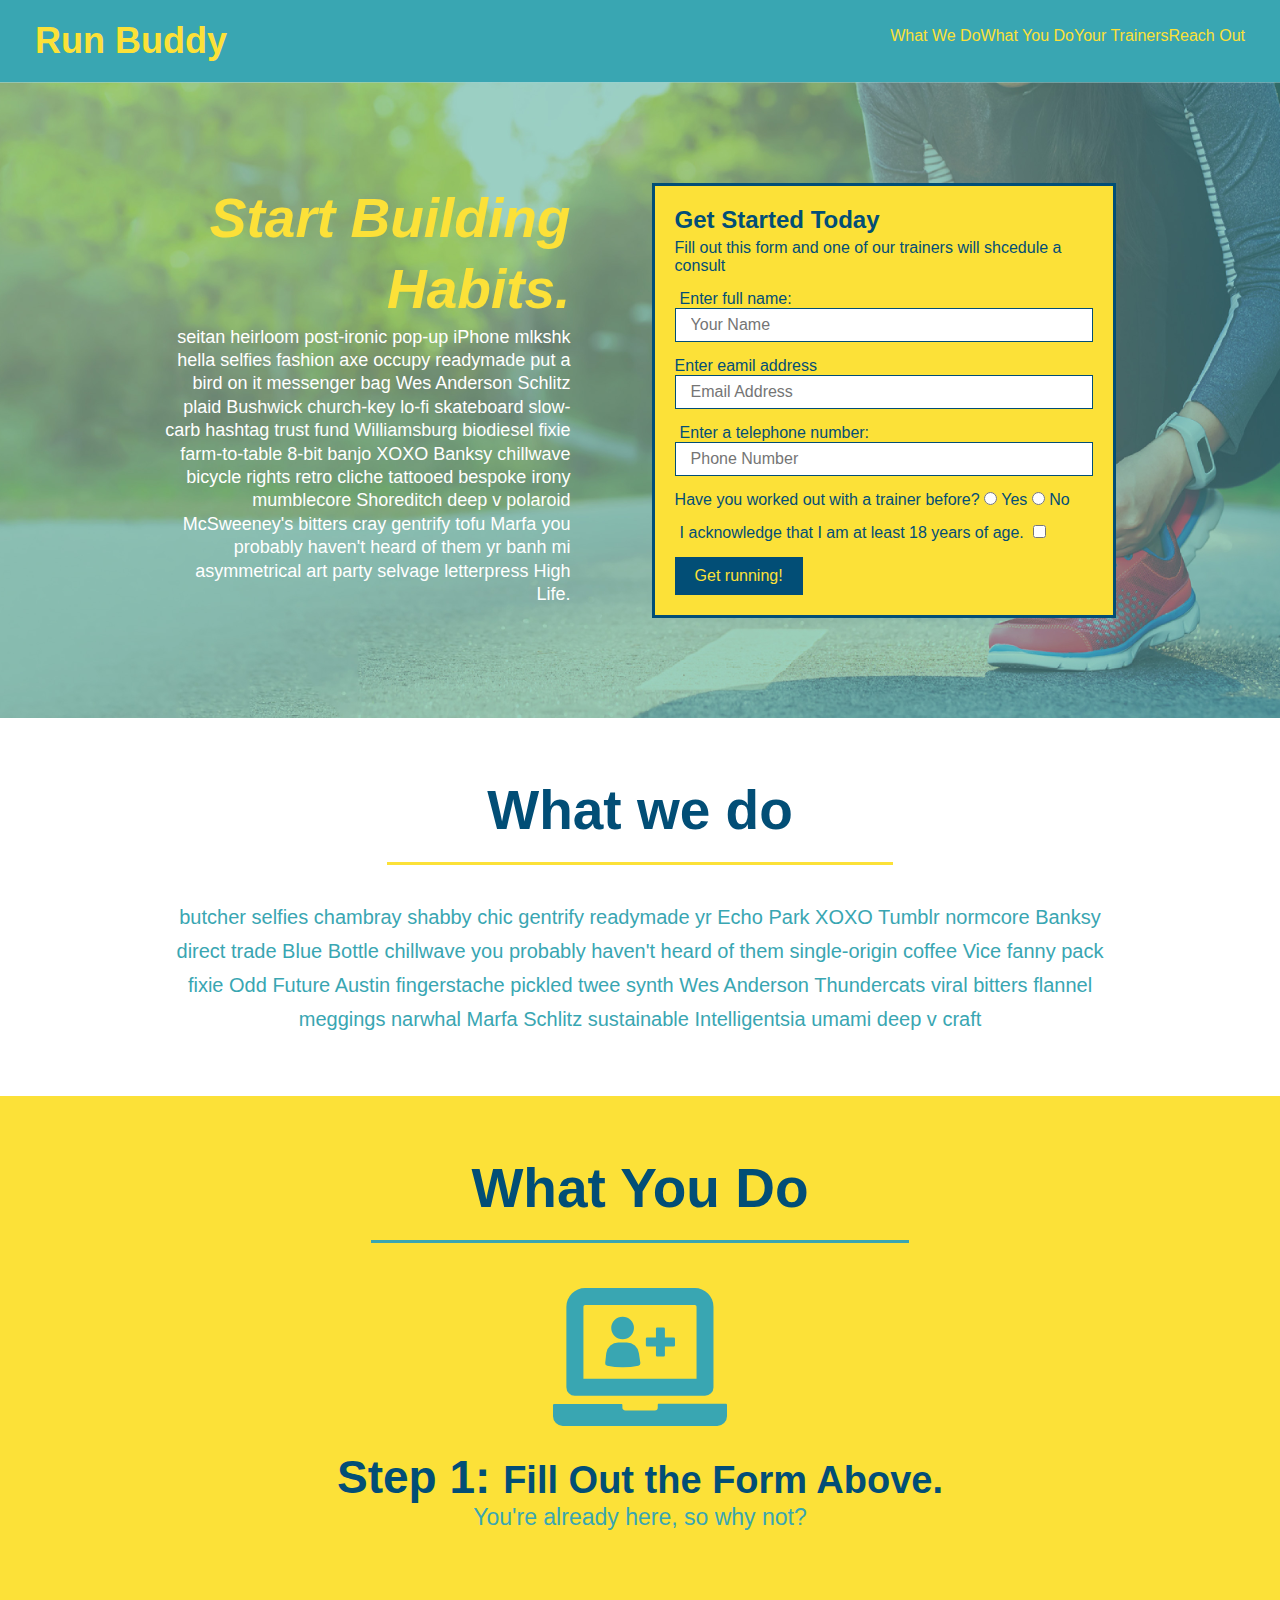
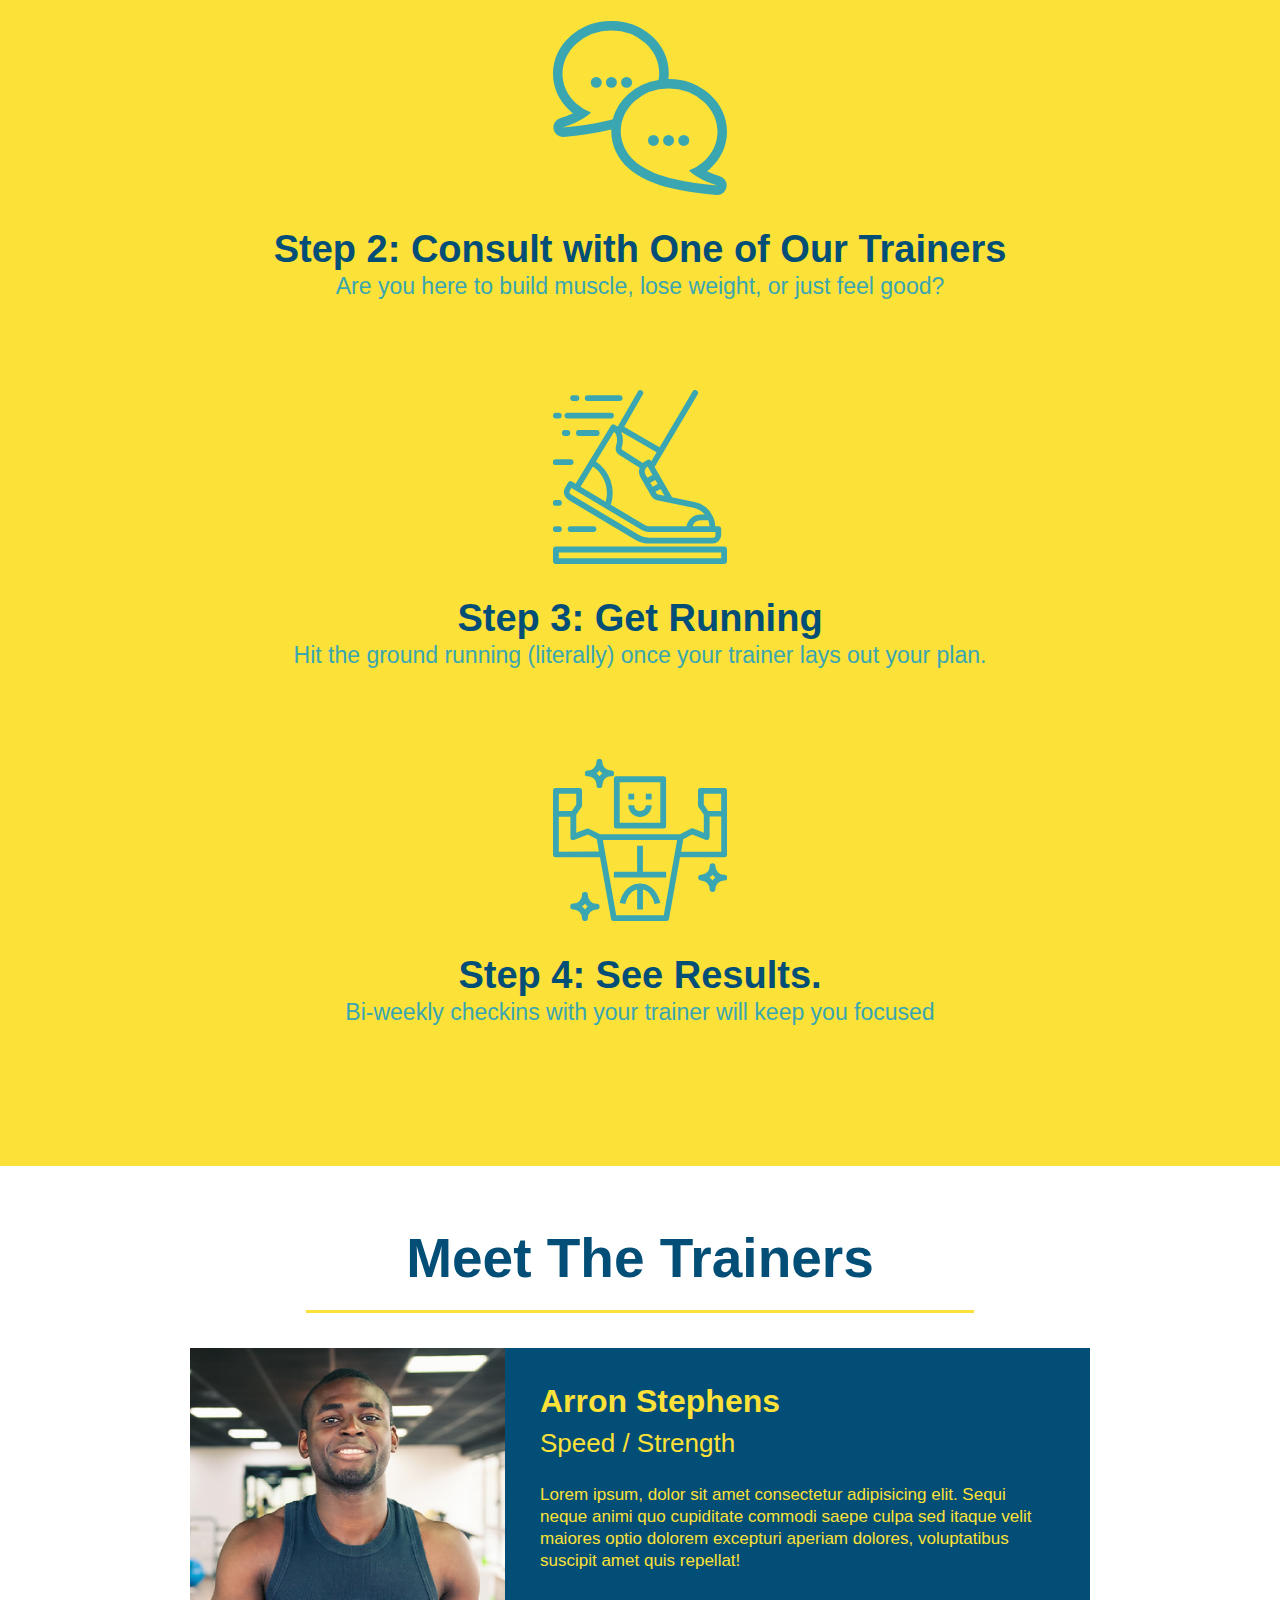
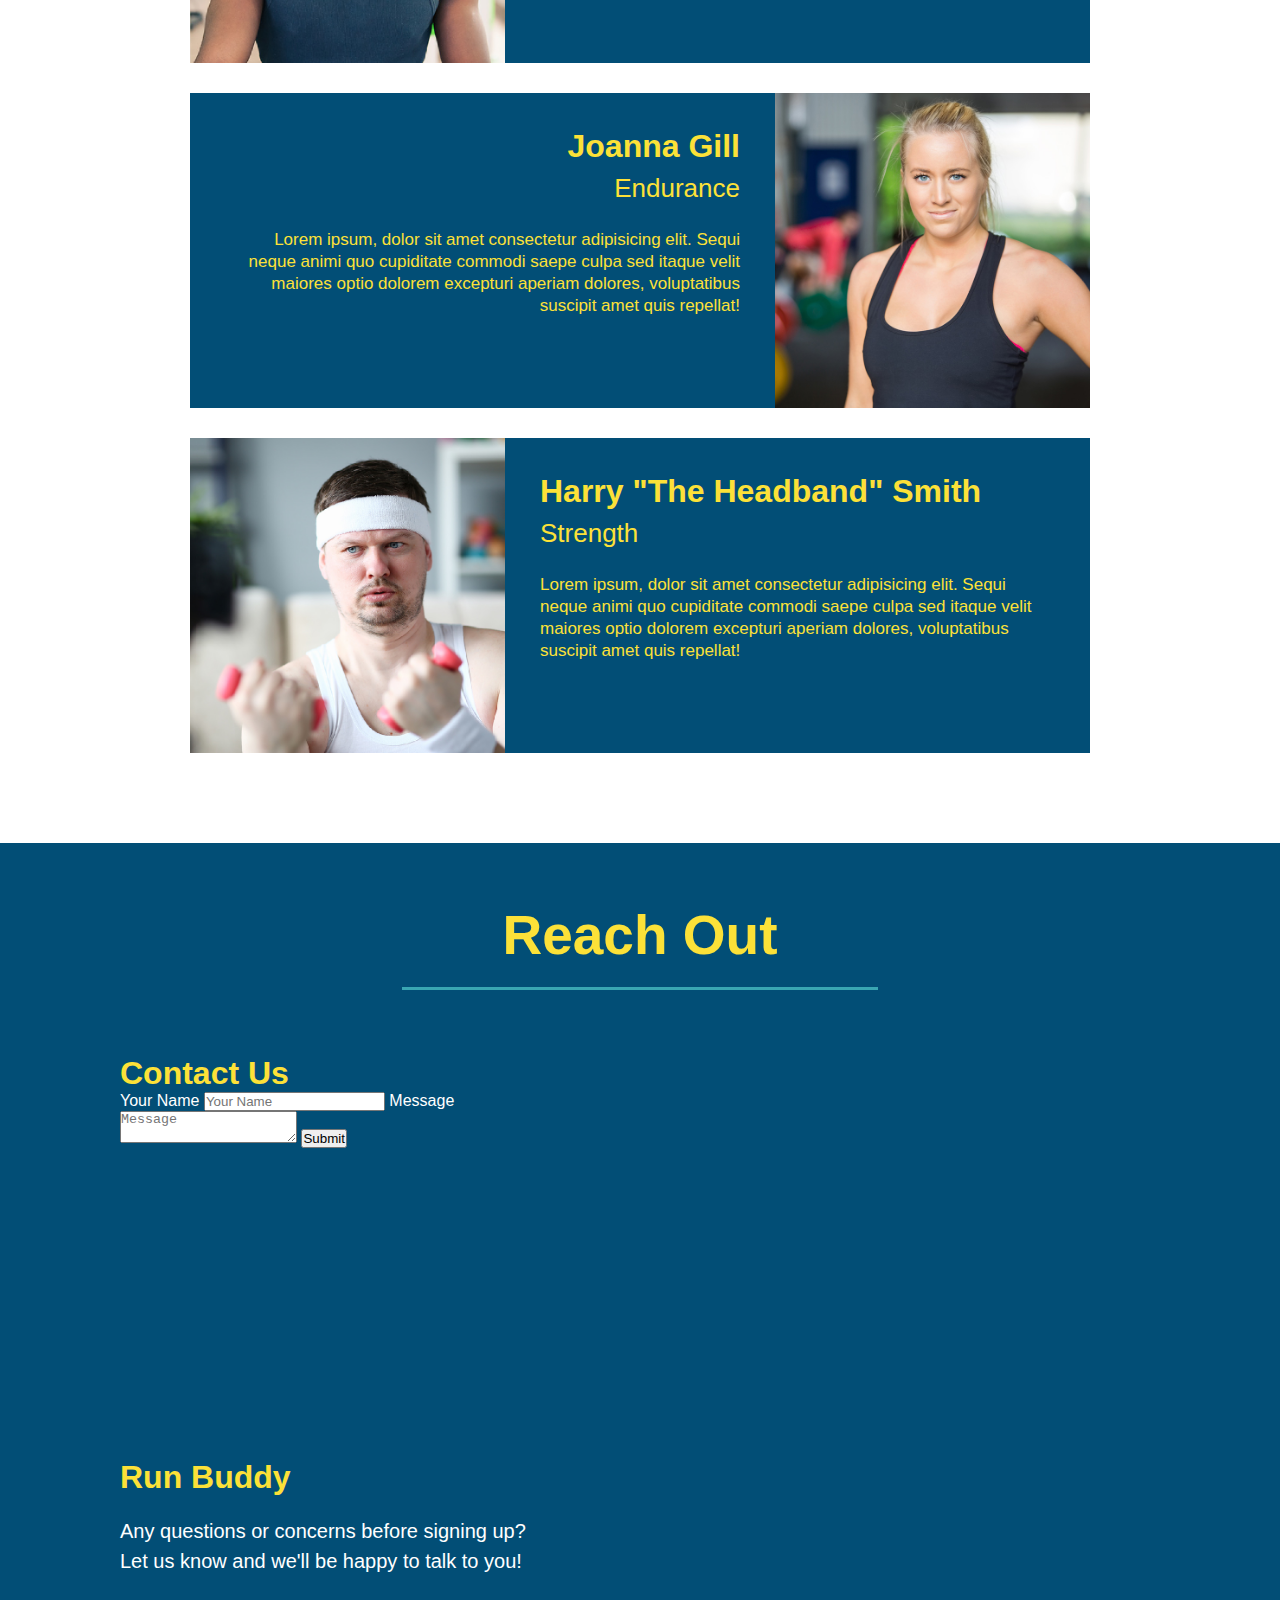
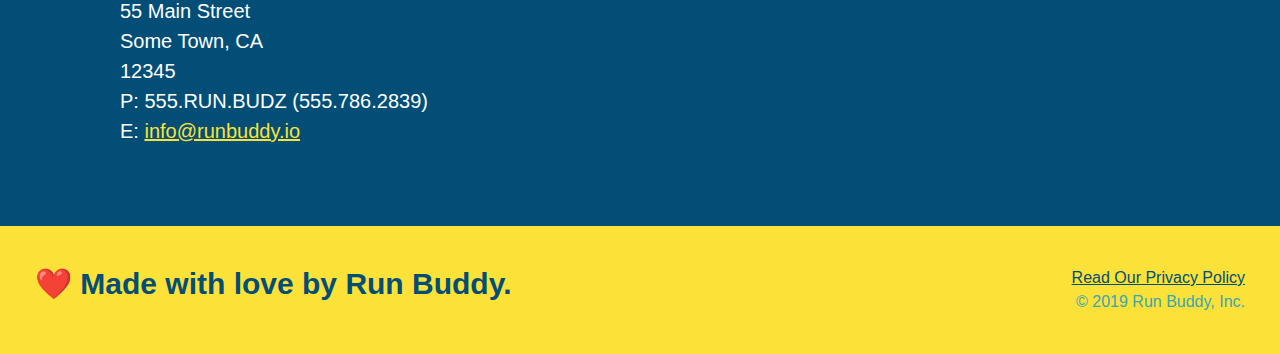
==== index.html @ 51008391 "add flexbox to the hero" ====
<!DOCTYPE html>
<html lang="en">

<head>
    <meta charset="utf-8">
    <title>Run buddy</title>
    <link rel="stylesheet" href="./assests/css/style.css">
    </head>

<body>
    <header>
        <h1>
            <a href="/">Run Buddy</a>
        </h1>
        <nav>
            <!--Unordered list element-->
            <ul>
                <!--List item element-->
                <li>
                    <!--Anchor element-->
                    <a href="#What-we-do">What We Do</a>
                </li>
                <li>
                    <a href="#What-You-Do">What You Do</a>
                </li>
                <li>
                    <a href="#your-trainers">Your Trainers</a>
                </li>
                <li>
                    <a href="#reach-out">Reach Out</a>
                </li>
            </ul>
        </nav>
    </header>
    <!--hero/jumbotron-->
    <section class="hero">
        <div class="hero-cta">
            <h2>Start Building Habits.</h2>
            <p>
                seitan heirloom post-ironic pop-up iPhone mlkshk hella selfies fashion axe occupy readymade put a bird on it messenger bag Wes Anderson Schlitz plaid Bushwick church-key lo-fi skateboard slow-carb hashtag trust fund Williamsburg biodiesel fixie farm-to-table 8-bit banjo XOXO Banksy chillwave bicycle rights retro cliche tattooed bespoke irony mumblecore Shoreditch deep v polaroid McSweeney's bitters cray gentrify tofu Marfa you probably haven't heard of them yr banh mi asymmetrical art party selvage letterpress High Life.            
            </p>
        </div>
        <div class="hero-form">
            <h3>Get Started Today</h3>
            <p>Fill out this form and one of our trainers will shcedule a consult</p>
            <form>
                <label for="name">Enter full name:</label>
                <input type="text" placeholder="Your Name" name="name" id="name" class="form-input" />

                <lable for="email">Enter eamil address</lable>
                <input type="email" placeholder="Email Address" name="email" id="email" class="form-input" />

                <label for="phone">Enter a telephone number:</label>
                <input type="tel" placeholder="Phone Number" name="phone" id="phone" class="form-input" />
                <p>
                    Have you worked out with a trainer before?
                    <input type="radio" name="trainer-confirm" id="trainer-yes" />
                    <lable for="trainer=yes">Yes</lable>
                    <input type="radio" name="trainer-confirm" id="trainer-no" />
                    <lable for="trainer-no">No</lable>
                </p>
                <p>
                    <label for="checkbox">
                        I acknowledge that I am at least 18 years of age.
                    </label>
                    <input type="checkbox" name"age-confirm" id="checkbox" />
                </p>
                <button type="submit">
                    Get running!
                </button>
            </form>
        </div>
    </section>
    <!--"What We Do" section-->
    <section id="What-we-do" class="intro">
        <h2 class="section-title primary-border">What we do</h2>
        <P>butcher selfies chambray shabby chic gentrify readymade yr Echo Park XOXO Tumblr normcore Banksy direct trade
            Blue Bottle chillwave you probably haven't heard of them single-origin coffee Vice fanny pack fixie Odd
            Future Austin fingerstache pickled twee synth Wes Anderson Thundercats viral bitters flannel meggings
            narwhal Marfa Schlitz sustainable Intelligentsia umami deep v craft
        </P>
    </section>
    <!--"what you do"section-->
    <section id="What-You-Do" class="steps">
        <h2 class="section-title secondary-border">What You Do</h2>
        <div>
            <img src="./assests/images/step-1.svg" alt="/">
            <h3>Step 1: <span> Fill Out the Form Above.</span></h3>
            <P>You're already here, so why not?</P>
        </div>

        <div>
            <img src="./assests/images/step-2.svg" alt="/">
            <h3> <span>Step 2: Consult with One of Our Trainers</span></h3>
            <p>Are you here to build muscle, lose weight, or just feel good?</p>
        </div>

        <div>
            <img src="./assests/images/step-3.svg" alt="">
            <h3><span>Step 3: Get Running</span></h3>
            <p>Hit the ground running (literally) once your trainer lays out your plan.</p>
        </div>

        <div>
            <img src="./assests/images/step-4.svg" alt="">
            <h3><span>Step 4: See Results.</span></h3>
            <p>Bi-weekly checkins with your trainer will keep you focused</p>
        </div>
    </section>
    <!--"meet the trainers"section-->
    <section id="your-trainers" class="trainers">
        <h2 class="section-title primary-border">Meet The Trainers</h2>
        <article class="trainer">
            <img src="./assests/images/trainer-1.jpg" alt="Arron Stephens in his workout clothes, ready to pump iron" />
            <div class="trainer-bio text-left">
                <h3>Arron Stephens</h3>
                <h4>Speed / Strength</h4>
                <p>Lorem ipsum, dolor sit amet consectetur adipisicing elit. Sequi neque animi quo cupiditate commodi
                    saepe culpa sed
                    itaque velit maiores optio dolorem excepturi aperiam dolores, voluptatibus suscipit amet quis
                    repellat!</p>
            </div>
        </article>
        <article class="trainer">
            <div class="trainer-bio text-right">
                <h3>Joanna Gill</h3>
                <h4>Endurance</h4>
                <p>Lorem ipsum, dolor sit amet consectetur adipisicing elit. Sequi neque animi quo cupiditate commodi
                    saepe culpa sed
                    itaque velit maiores optio dolorem excepturi aperiam dolores, voluptatibus suscipit amet quis
                    repellat!</p>
            </div>
            <img src="assests/images/trainer-2.jpg" alt="Ready to wrok" />
        </article>
        <article class="trainer">
            <img src="./assests/images/trainer-3.jpg" alt="Headband guy" />
            <div class="trainer-bio text-left">
                <h3>Harry "The Headband" Smith</h3>
                <h4>Strength</h4>
                <p>Lorem ipsum, dolor sit amet consectetur adipisicing elit. Sequi neque animi quo cupiditate commodi
                    saepe culpa sed
                    itaque velit maiores optio dolorem excepturi aperiam dolores, voluptatibus suscipit amet quis
                    repellat!</p>
            </div>
        </article>

    </section>
    <!--"reach out" section-->
    <section id="reach-out" class="contact">
        <h2 class="section-title secondary-border">Reach Out</h2>
                <div class="contact-info text-left">
                    <div>
                        <h3>Contact Us</h3>
                        <form>
                            <label for="contact-name">Your Name</label>
                            <input type="text" id="contact-name" placeholder="Your Name"/>

                            <label for="contact-message">Message</label>
                            <textarea id="contact-message" placeholder="Message"></textarea>

                            <button type="submit">Submit</button>
                        </form>
                    </div>
                <iframe
                    src="https://www.google.com/maps/embed?pb=!1m18!1m12!1m3!1d3028.772645271316!2d-111.92157462023422!3d40.61283957944386!2m3!1f0!2f0!3f0!3m2!1i1024!2i768!4f13.1!3m3!1m2!1s0x8752891d0c3de8a7%3A0xbbc3365e87d0531b!2s7650%20Euro%20Dr%2C%20Midvale%2C%20UT%2084047!5e0!3m2!1sen!2sus!4v1611544857880!5m2!1sen!2sus"
                    frameborder="0" style="border:0;" allowfullscreen="" aria-hidden="false" tabindex="0"></iframe>
                <div class="contact-info">
               <h3>Run Buddy</h3>
                <p>
                    Any questions or concerns before signing up?
                    <br />
                    Let us know and we'll be happy to talk to you!
                </p>
                <address>
                    55 Main Street <br />
                    Some Town, CA<br />
                    12345<br />
                    P: 555.RUN.BUDZ (555.786.2839)<br />
                    E: <a href="mailto:info@runbuddy.io">info@runbuddy.io</a>
                </address>
                </div>
        
    </section>
    <!--footer-->
    <footer>
        <h2>❤️ Made with love by Run Buddy.</h2>
        <div>
            <a href="./privacy-policy.html">Read Our Privacy Policy</a><br />
            &copy; 2019 Run Buddy, Inc.
        </div>
    </footer>


</html>
---- assests/css/style.css ----
* {
    margin: 0;
    padding: 0;
    box-sizing: border-box;

}
body {
    font-family: Helvetica, Arial, sans-serif;
    color: #39a6b2

}

header{
    padding: 20px 35px;
    background-color: #39a6b2;
    display: flex;
    justify-content: space-between;
    flex-wrap: wrap;
}
 header h1{
     font-weight: bold;
     font-size: 36px;
     color: #fce138;
     margin: 0;
     
 }

 header a { 
     color: #fce138;
 }

 header a{
    text-decoration: none;
    color: #fce138;
 }

 header nav{
     margin: 7px 0;
 }

header nav ul {
    display: flex;
    flex-wrap: wrap;
    justify-content: space-between;
    align-items: center;
    list-style: none;
}
 }

 header nav ul li a{
     margin: 0 30px;
     font-weight: lighter;
     font-size: 1.55vw;
 }
 
footer{ 
    background: #fce138;
    width: 100%;
    padding: 40px 35px;
    display: flex;
    justify-content: space-between;
    flex-wrap: wrap;
}

footer h2{
    color: #024e76;
    font-size: 30px;
    margin: 0;
}

footer div{
    line-height: 1.5;
    text-align: right;
}

footer a {
    color: #024e76;
}

section {
    padding: 60px;
}

.hero {
    background-image: url(../images/hero-bg\ \(1\).jpg);
    background-size: cover;
    background-position: center;
    display: flex;
    justify-content: center;
    flex-wrap: wrap;
}

.hero-form{
    background-color: #fce138;
    padding: 20px;
    color: #024e76;
    border: solid 3px #024e76;
    width: 40%;
    margin: 3.5%;   
}

.hero-form h3 {
    font-size: 24px;
    margin: 0px; 
}

.hero-form p {
    margin: 5px 0 15px 0;
}

.hero-cta {
    width: 35%;
    text-align: right;
    margin: 3.5%;
    color: #fff;
    font-size: 18px;
    line-height: 1.3;
}

.hero-cta h2 {
    font-style: italic;
    font-size: 55px;
    color: #fce138
}

.form-input {
    border: 1px solid #024e76;
    display: block;
    padding: 7px 15px;
    font-size: 16px;
    color: #024e76;
    width: 100%;
    margin-bottom: 15px;
}

.hero-form label {
    margin: 0 5px;
}

.hero-form button {
    color: #fce138;
    background-color: #024e76;
    border: none;
    padding: 10px 20px;
    font-size: 16px;
}

.intro {
    text-align: center;

}

.intro p{
    line-height: 1.7;
    color: #39a6b2;
    width: 80%;
    font-size: 20px;
    margin: 0 auto;
}

.steps {
    text-align: center;
    background: #fce138;
}


.section-title {
    font-size: 55px;
    color: #024e76;
    margin-bottom: 35px;
    padding: 0 100px 20px 100px;
    display: inline-block;
    border-bottom: 3px solid;
}

.primary-border {
    border-color: #fce138;
}

.secondary-border {
    border-color: #39a6b2;
}

.steps div {
    margin-bottom: 80px;
}

.steps img {
    width: 15%;
    margin: 10px 0;
}

.steps h3 {
    color: #024e76;
    font-size: 46px;
    margin-top: 10px;
}

.steps p {
    color: #39a6b2;
    font-size: 23px;
}

.steps span {
    font-size: 38px;
}

.trainers {
    text-align: center;
}

.trainer {
    width: 900px;
    margin: 0 auto 30px auto;
    background: #024e76;
    color: #fce138;
    overflow: auto;
}

.trainer img {
    width: 35%;
    float: left;
}

.trainer-bio {
    padding: 35px;
    float: left;
    width: 65%;
}
.text-left {
    text-align: left;
}

.text-right {
    text-align: right;
}

.trainer-bio h3 {
    font-size: 32px;
    margin-bottom: 8px;
}

.trainer-bio h4 {
    font-weight: lighter;
    font-size: 26px;
    margin-bottom: 25px;
}

.trainer-bio p {
    font-size: 17px;
    line-height: 1.3;
}

.contact {
    text-align: center;
    background: #024e76;
}

.contact h2 {
    color: #fce138;
}

.contact-info iframe {
    width: 400px;
    height: 400px;
}

.contact-info div {
    width: 410px;
    display: inline-block;
    vertical-align: top;
    text-align: left;
    margin: 30px 0 0 60px;
    color: white;  
}

.contact-info h3 {
    color: #fce138;
    font-size:  32px;
}

.contact-info p, .contact-info address {
    margin: 20px 0;
    line-height: 1.5;
    font-size: 20px;
    font-style: normal;
}

.contact-info a {
    color: #fce138;
}
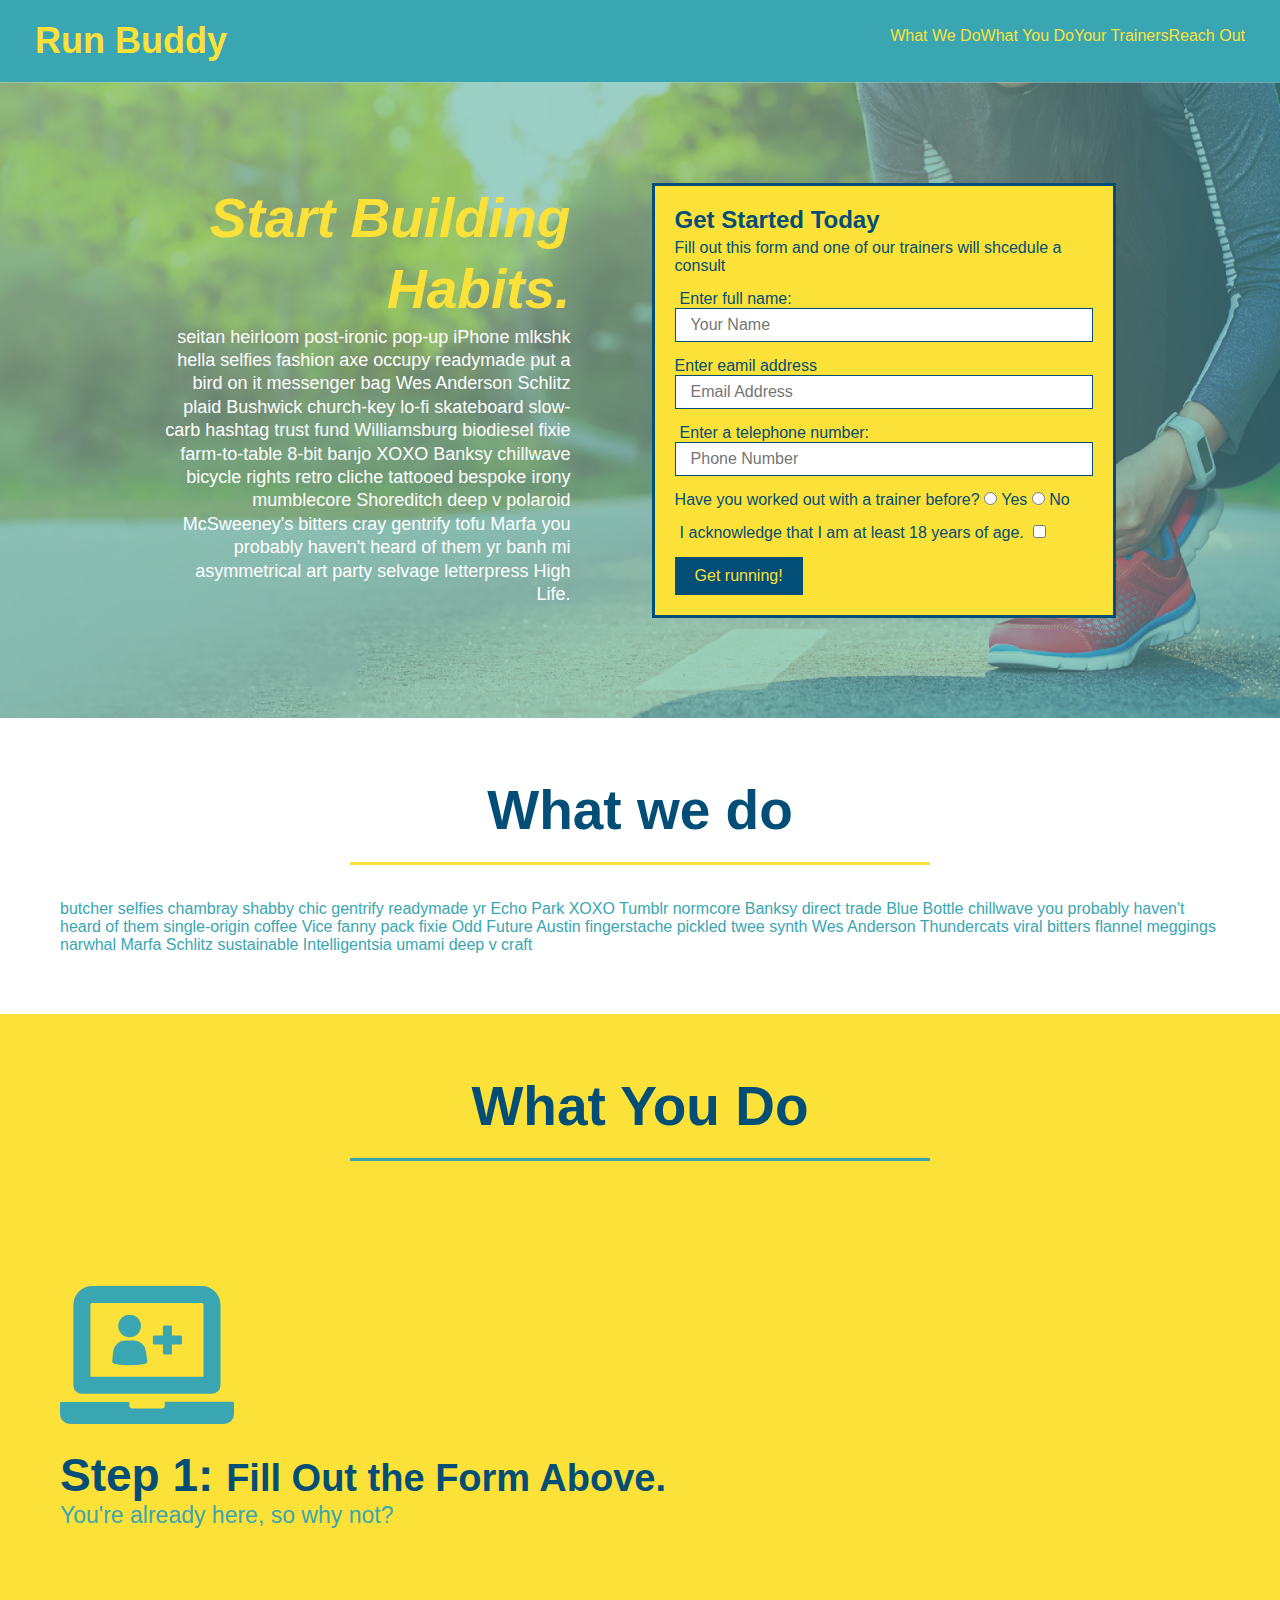
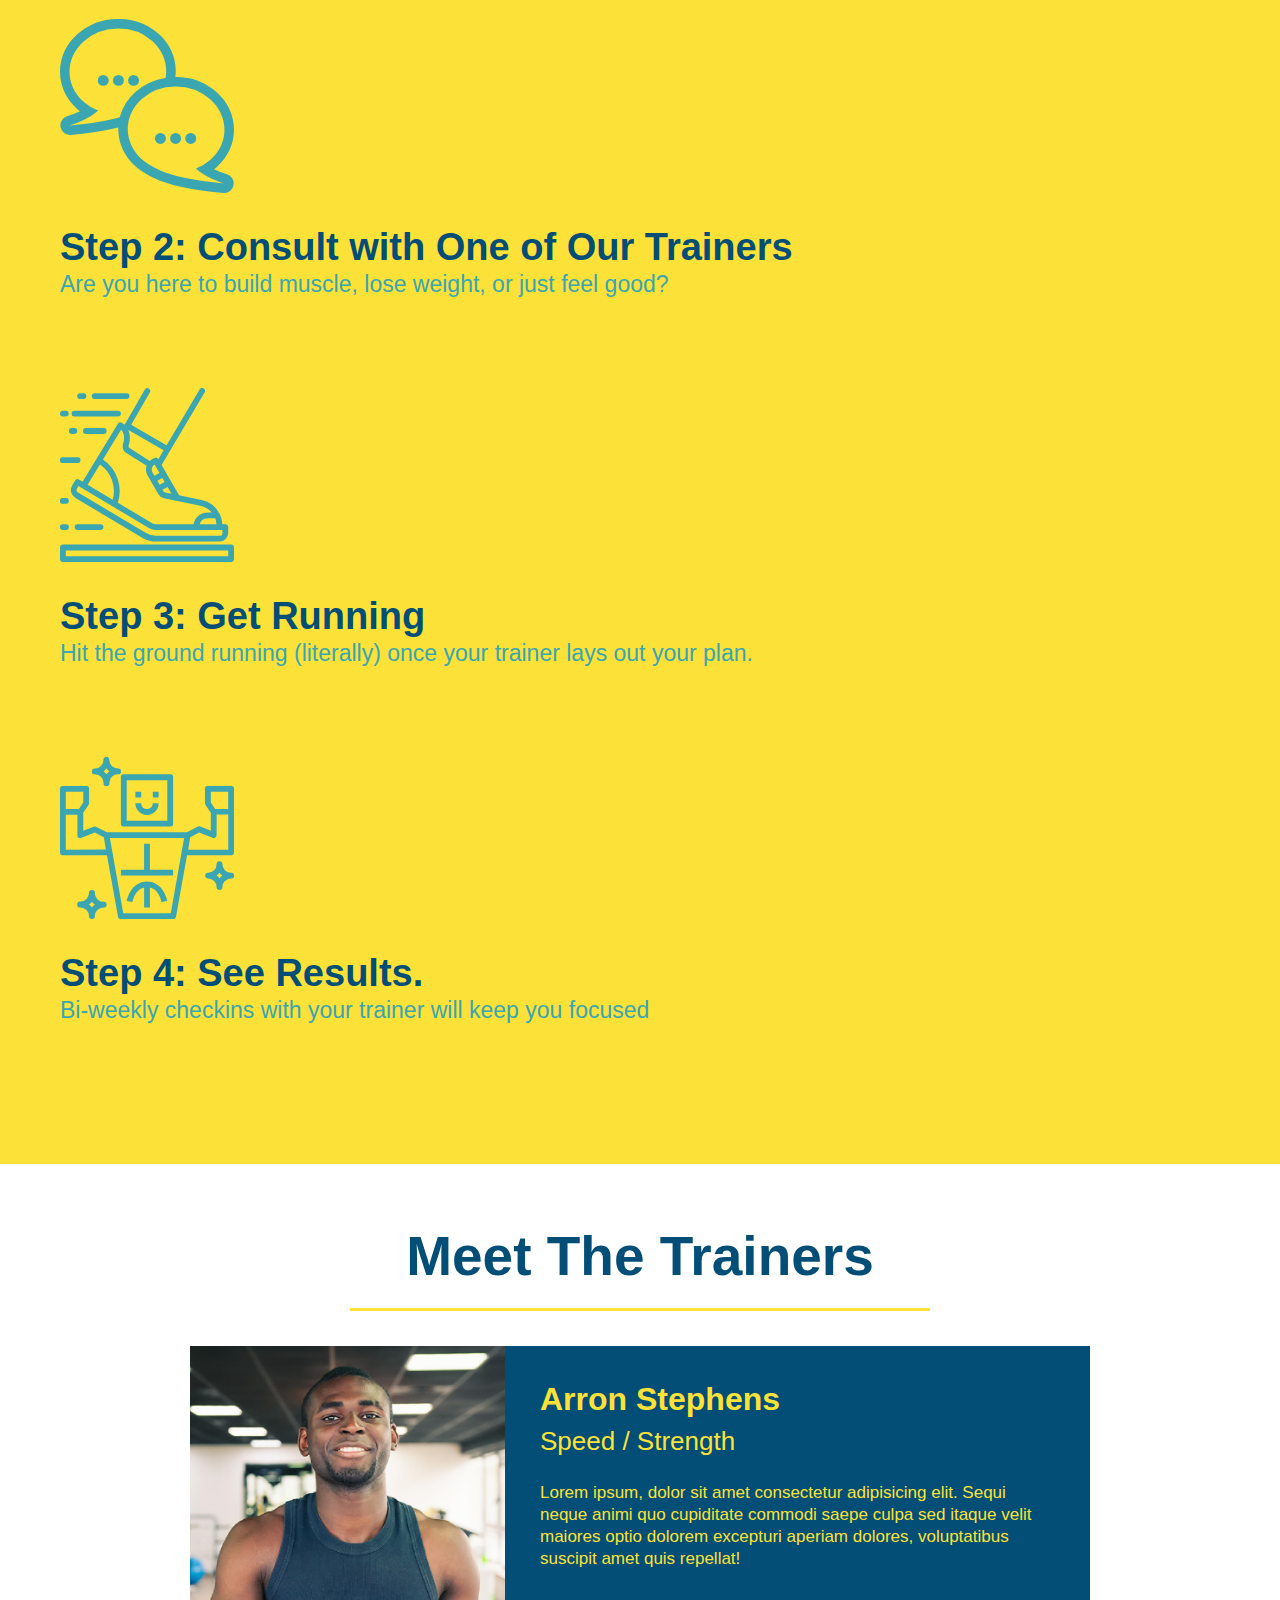
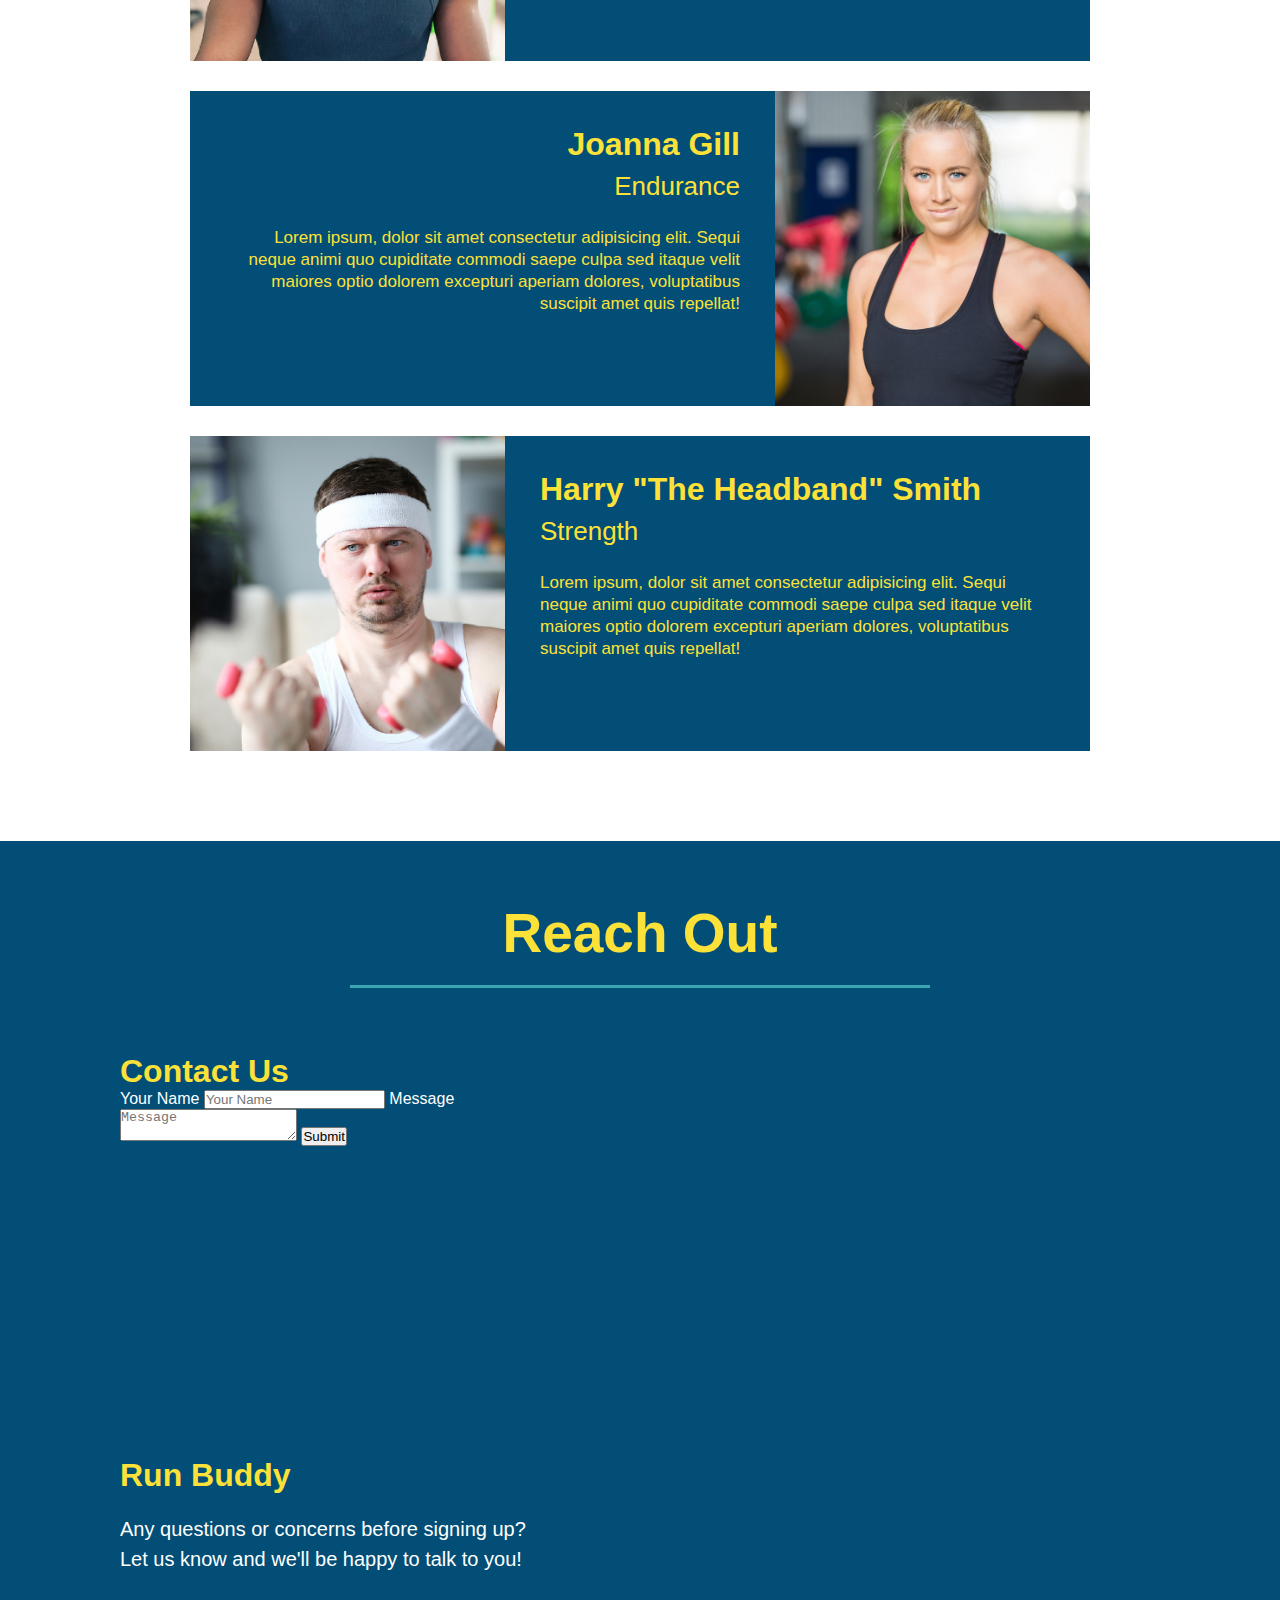
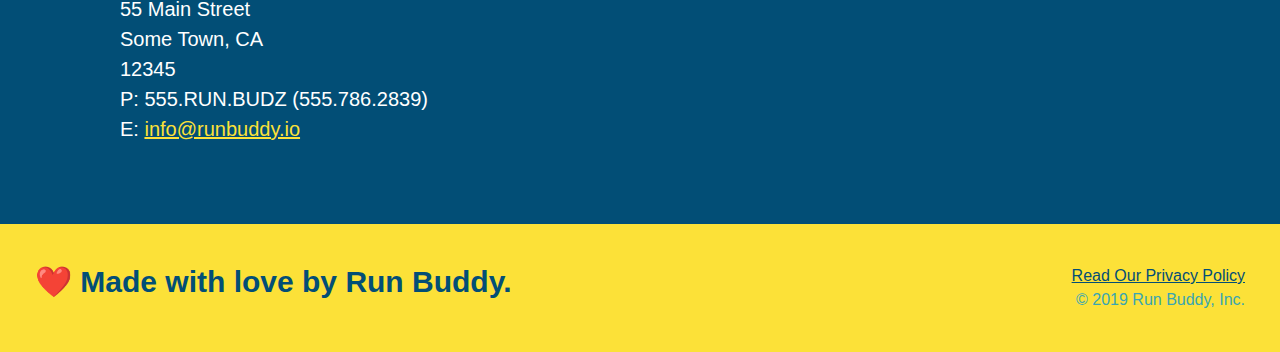
==== commit 105b3a44: "what we do section flexbox" ====
--- a/index.html
+++ b/index.html
@@ -73,16 +73,22 @@
     </section>
     <!--"What We Do" section-->
     <section id="What-we-do" class="intro">
+        <div class="flex-row">
         <h2 class="section-title primary-border">What we do</h2>
+        </div>
+        <div class="flex-row">
         <P>butcher selfies chambray shabby chic gentrify readymade yr Echo Park XOXO Tumblr normcore Banksy direct trade
             Blue Bottle chillwave you probably haven't heard of them single-origin coffee Vice fanny pack fixie Odd
             Future Austin fingerstache pickled twee synth Wes Anderson Thundercats viral bitters flannel meggings
             narwhal Marfa Schlitz sustainable Intelligentsia umami deep v craft
         </P>
+        </div>
     </section>
     <!--"what you do"section-->
     <section id="What-You-Do" class="steps">
+        <div class="flex-row">
         <h2 class="section-title secondary-border">What You Do</h2>
+        </div>
         <div>
             <img src="./assests/images/step-1.svg" alt="/">
             <h3>Step 1: <span> Fill Out the Form Above.</span></h3>
@@ -109,7 +115,9 @@
     </section>
     <!--"meet the trainers"section-->
     <section id="your-trainers" class="trainers">
+        <div class="flex-rox">
         <h2 class="section-title primary-border">Meet The Trainers</h2>
+        </div>
         <article class="trainer">
             <img src="./assests/images/trainer-1.jpg" alt="Arron Stephens in his workout clothes, ready to pump iron" />
             <div class="trainer-bio text-left">
--- a/assests/css/style.css
+++ b/assests/css/style.css
@@ -145,9 +145,6 @@
     font-size: 16px;
 }
 
-.intro {
-    text-align: center;
-
 }
 
 .intro p{
@@ -156,10 +153,10 @@
     width: 80%;
     font-size: 20px;
     margin: 0 auto;
+    text-align: center;
 }
 
 .steps {
-    text-align: center;
     background: #fce138;
 }
 
@@ -167,10 +164,11 @@
 .section-title {
     font-size: 55px;
     color: #024e76;
-    margin-bottom: 35px;
-    padding: 0 100px 20px 100px;
-    display: inline-block;
     border-bottom: 3px solid;
+    padding-bottom: 20px;
+    text-align: center;
+    margin: 0 auto 35px auto;
+    width: 50%;
 }
 
 .primary-border {
@@ -206,7 +204,7 @@
 }
 
 .trainers {
-    text-align: center;
+    
 }
 
 .trainer {
@@ -252,7 +250,6 @@
 }
 
 .contact {
-    text-align: center;
     background: #024e76;
 }
 
@@ -288,4 +285,8 @@
 
 .contact-info a {
     color: #fce138;
+}
+
+.flex-row{
+    display: flex;
 }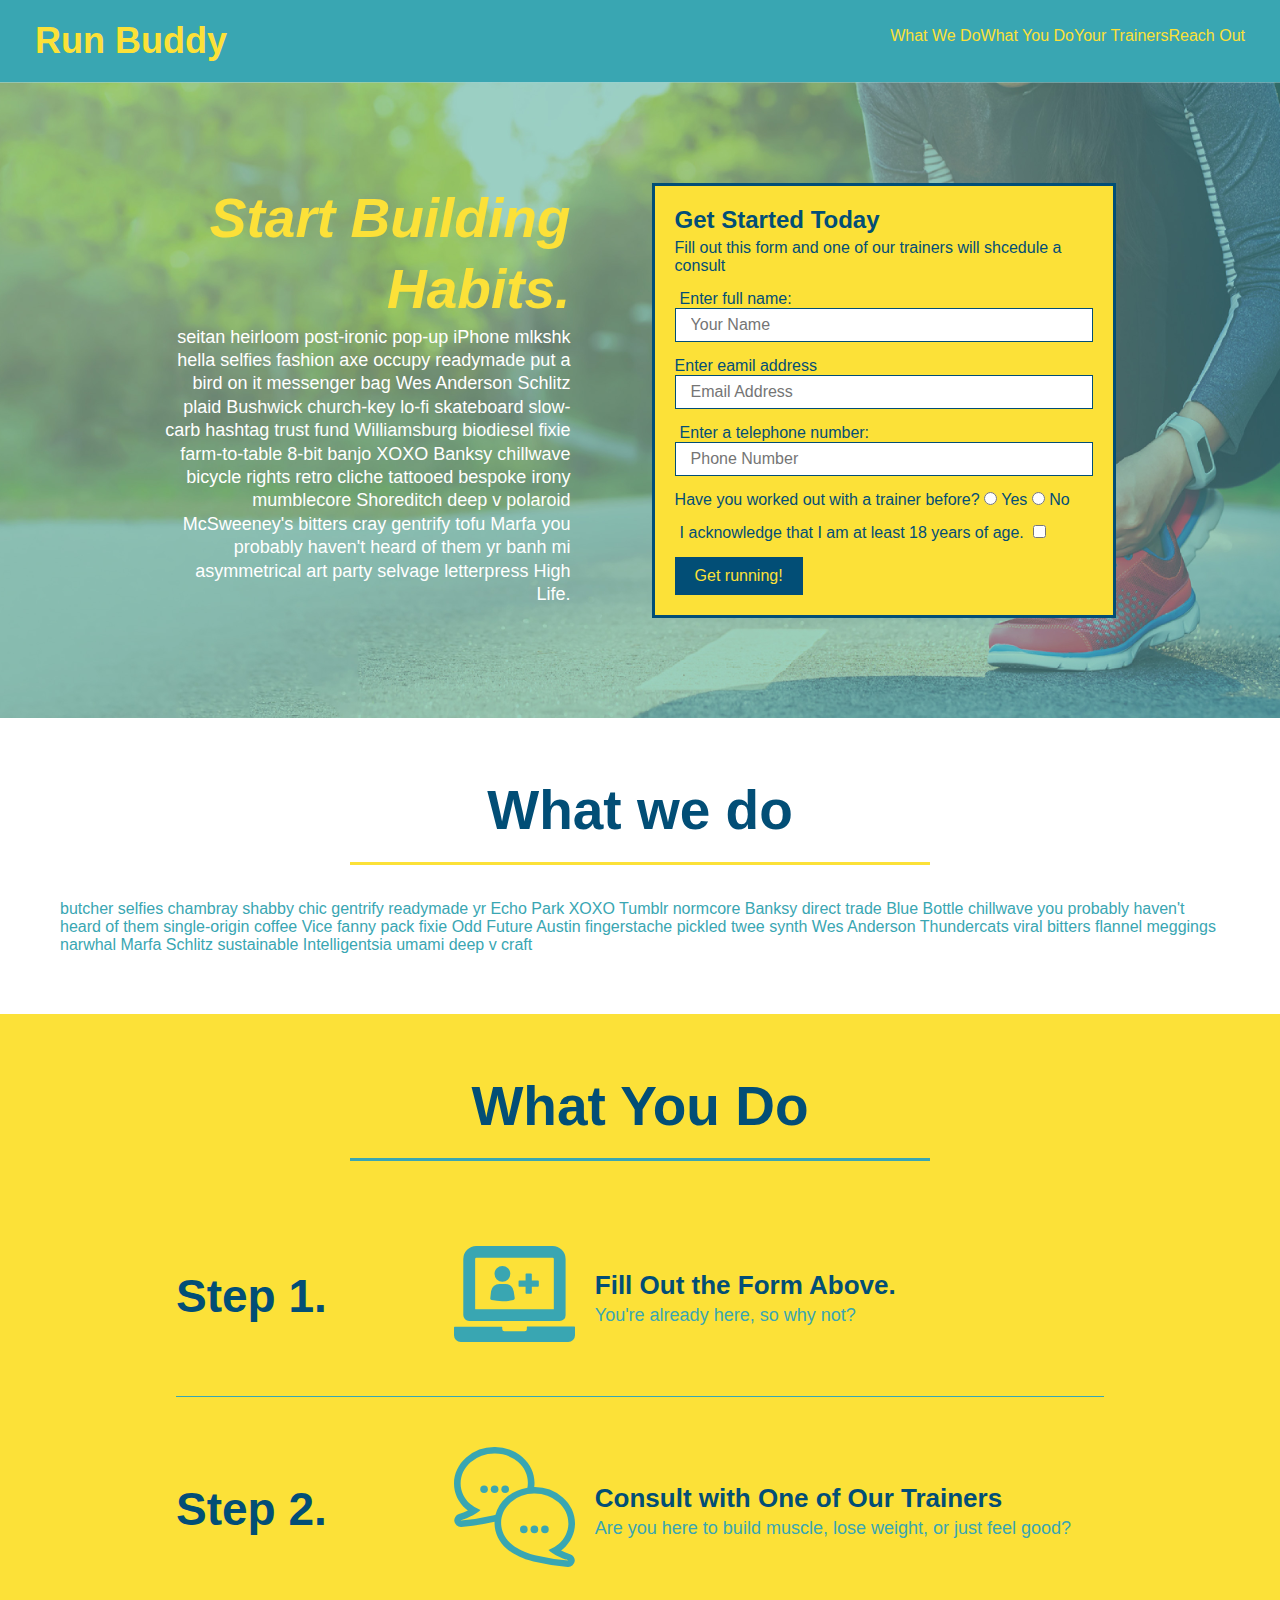
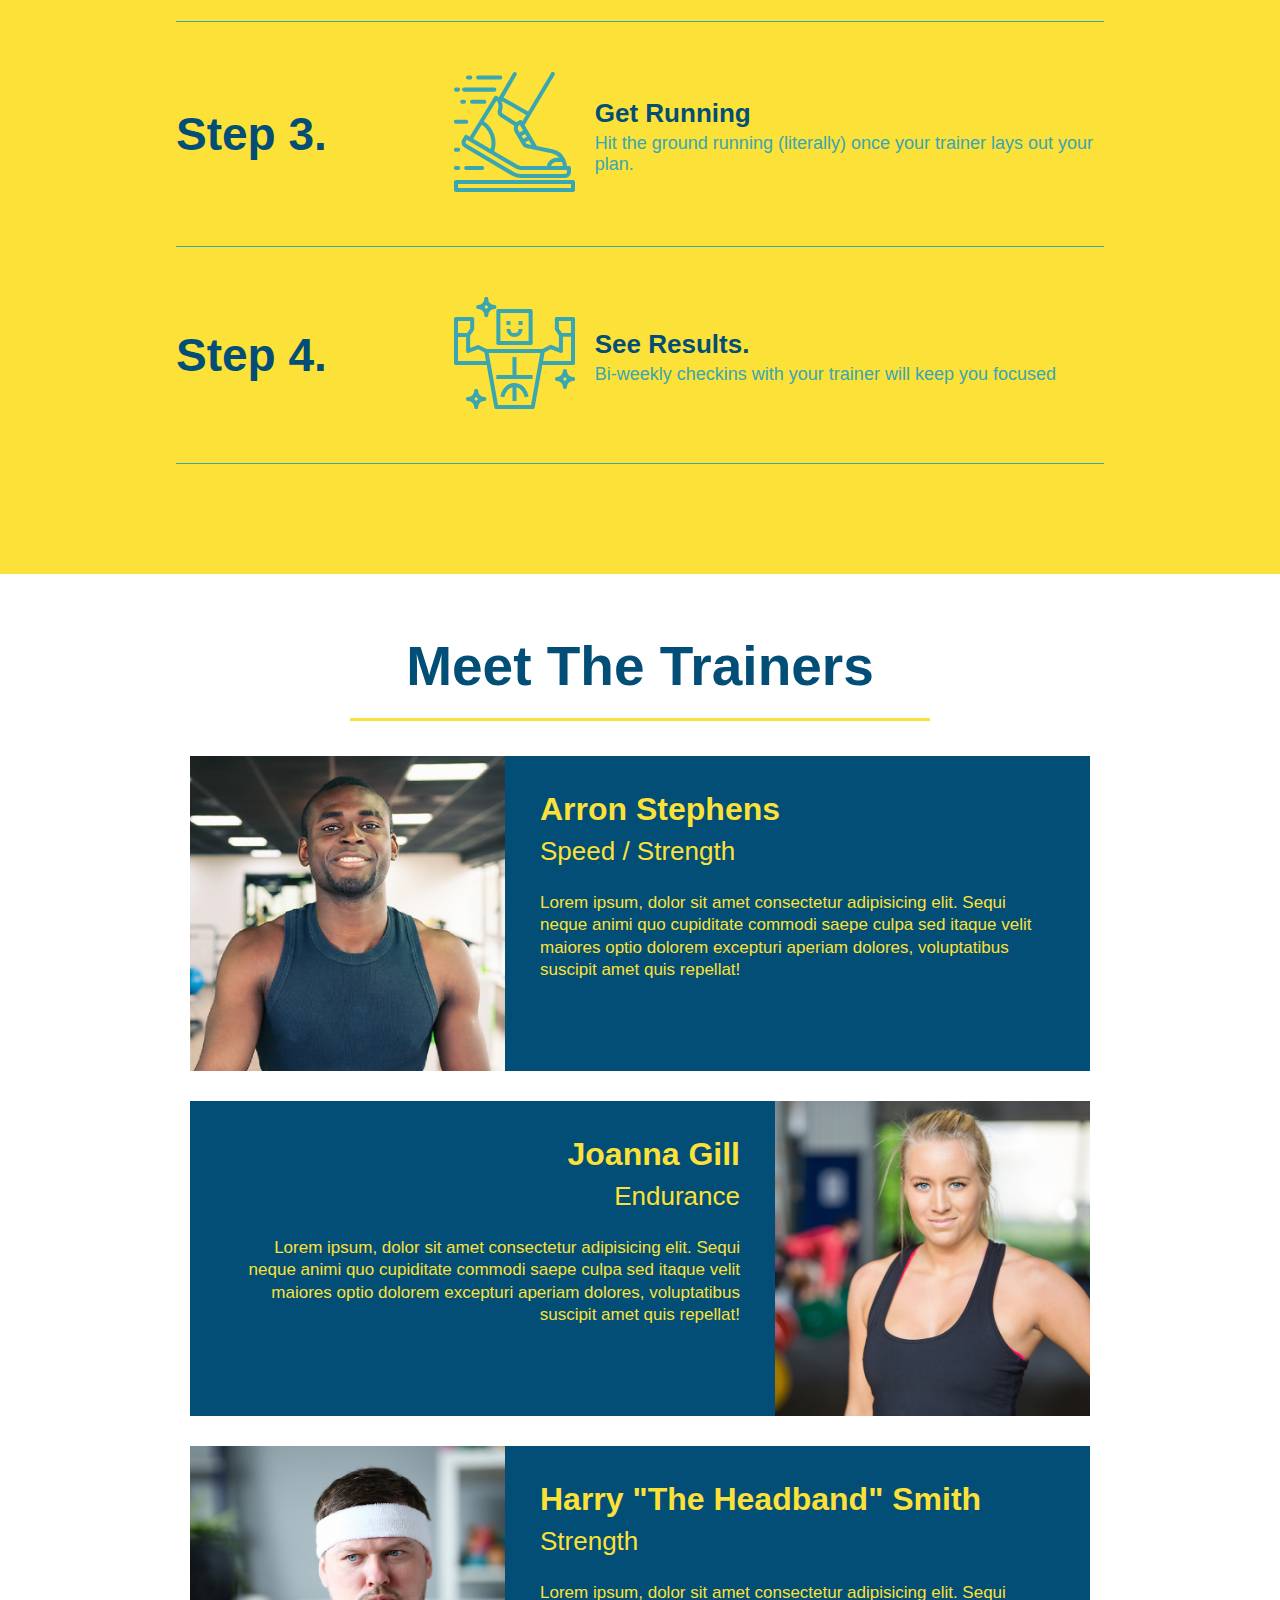
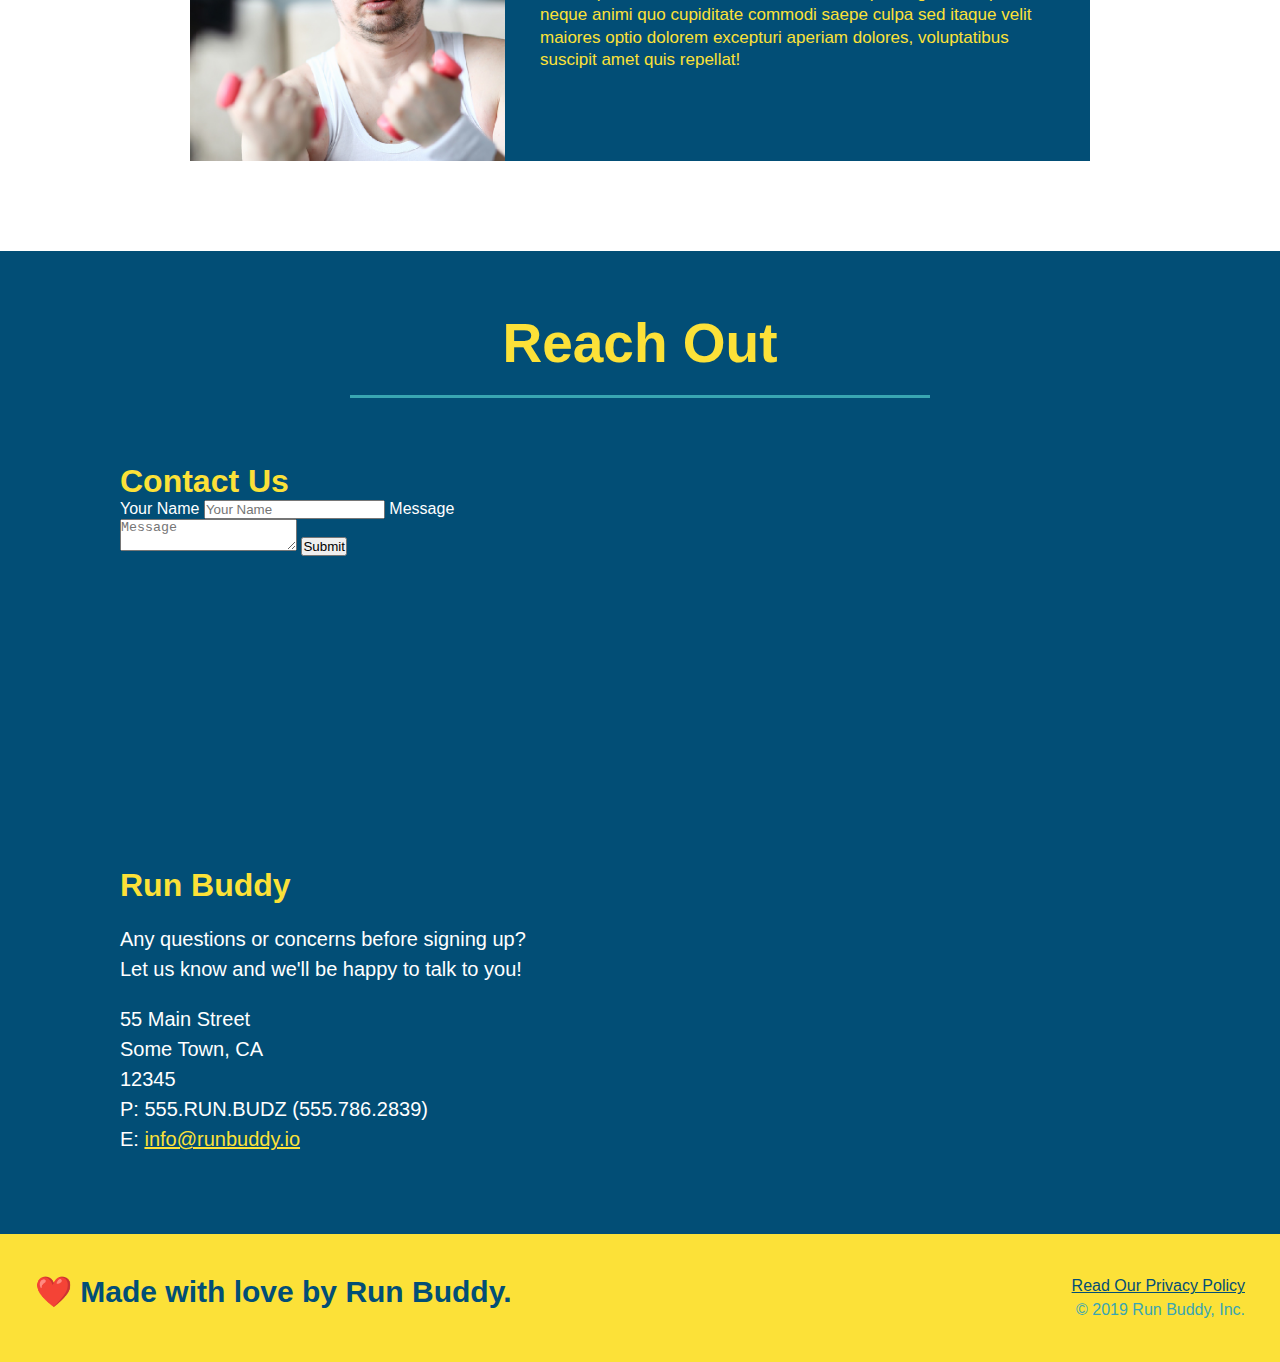
==== commit 5559dbba: "add flexbox to the steps" ====
--- a/index.html
+++ b/index.html
@@ -89,28 +89,56 @@
         <div class="flex-row">
         <h2 class="section-title secondary-border">What You Do</h2>
         </div>
-        <div>
-            <img src="./assests/images/step-1.svg" alt="/">
-            <h3>Step 1: <span> Fill Out the Form Above.</span></h3>
+        <div class="step">
+            <h3>Step 1.</h3>
+            <div class="step-info">
+              <div class="step-img">
+                <img src="./assests/images/step-1.svg" alt=""/>
+        </div>
+        <div class="step-text">
+           <h4>Fill Out the Form Above.</h4>
             <P>You're already here, so why not?</P>
-        </div>
-
-        <div>
-            <img src="./assests/images/step-2.svg" alt="/">
-            <h3> <span>Step 2: Consult with One of Our Trainers</span></h3>
+            </div>
+         </div>
+        </div>
+
+        <div class="step">
+            <h3>Step 2.</h3>
+            <div class="step-info">
+              <div class="step-img">
+               <img src="./assests/images/step-2.svg" alt=""/> 
+            </div>   
+            <div class="step-text">           
+            <h4>Consult with One of Our Trainers</h4>
             <p>Are you here to build muscle, lose weight, or just feel good?</p>
-        </div>
-
-        <div>
-            <img src="./assests/images/step-3.svg" alt="">
-            <h3><span>Step 3: Get Running</span></h3>
+            </div>
+            </div>
+        </div>
+
+        <div class="step">
+            <h3>Step 3.</h3>
+            <div class="step-info">
+                <div class="step-img">
+                    <img src="./assests/images/step-3.svg" alt=""/>
+            </div>
+            <div class="step-text">
+            <h4>Get Running</h4>
             <p>Hit the ground running (literally) once your trainer lays out your plan.</p>
-        </div>
-
-        <div>
-            <img src="./assests/images/step-4.svg" alt="">
-            <h3><span>Step 4: See Results.</span></h3>
+            </div>
+           </div> 
+        </div>
+
+        <div class="step">
+            <h3>Step 4.</h3>
+            <div class="step-info">
+                <div class="step-img">
+                        <img src="./assests/images/step-4.svg" alt=""/>
+                </div>
+            <div class="step-text">
+             <h4>See Results.</h4>
             <p>Bi-weekly checkins with your trainer will keep you focused</p>
+            </div>
+            </div>
         </div>
     </section>
     <!--"meet the trainers"section-->
--- a/assests/css/style.css
+++ b/assests/css/style.css
@@ -179,28 +179,52 @@
     border-color: #39a6b2;
 }
 
-.steps div {
-    margin-bottom: 80px;
-}
-
-.steps img {
-    width: 15%;
-    margin: 10px 0;
-}
-
-.steps h3 {
+.step h3 {
     color: #024e76;
     font-size: 46px;
-    margin-top: 10px;
-}
-
-.steps p {
+    flex: 1 30%;
+}
+
+.step-text p {
     color: #39a6b2;
-    font-size: 23px;
-}
-
-.steps span {
-    font-size: 38px;
+    font-size: 18px;
+}
+
+.step-text h4 {
+    font-size: 26px;
+    line-height: 1.5;
+    color: #024e76;
+}
+
+.step-info {
+    flex: 2 70%;
+    display: flex;
+    flex-wrap: wrap;
+    align-items: center;
+}
+
+.step {
+    margin: 50px auto;
+    padding-bottom: 50px;
+    width: 80%;
+    border-bottom: 1px solid #39a6b2;
+    display: flex;
+    flex-wrap: wrap;
+    align-items: center;
+    justify-content: space-between;
+}
+
+.step-img {
+    flex: 1 12%;
+    margin-right: 20px;
+}
+
+.step-text {
+    flex: 12;
+}
+
+.step-img img {
+    max-width: 100%;
 }
 
 .trainers {
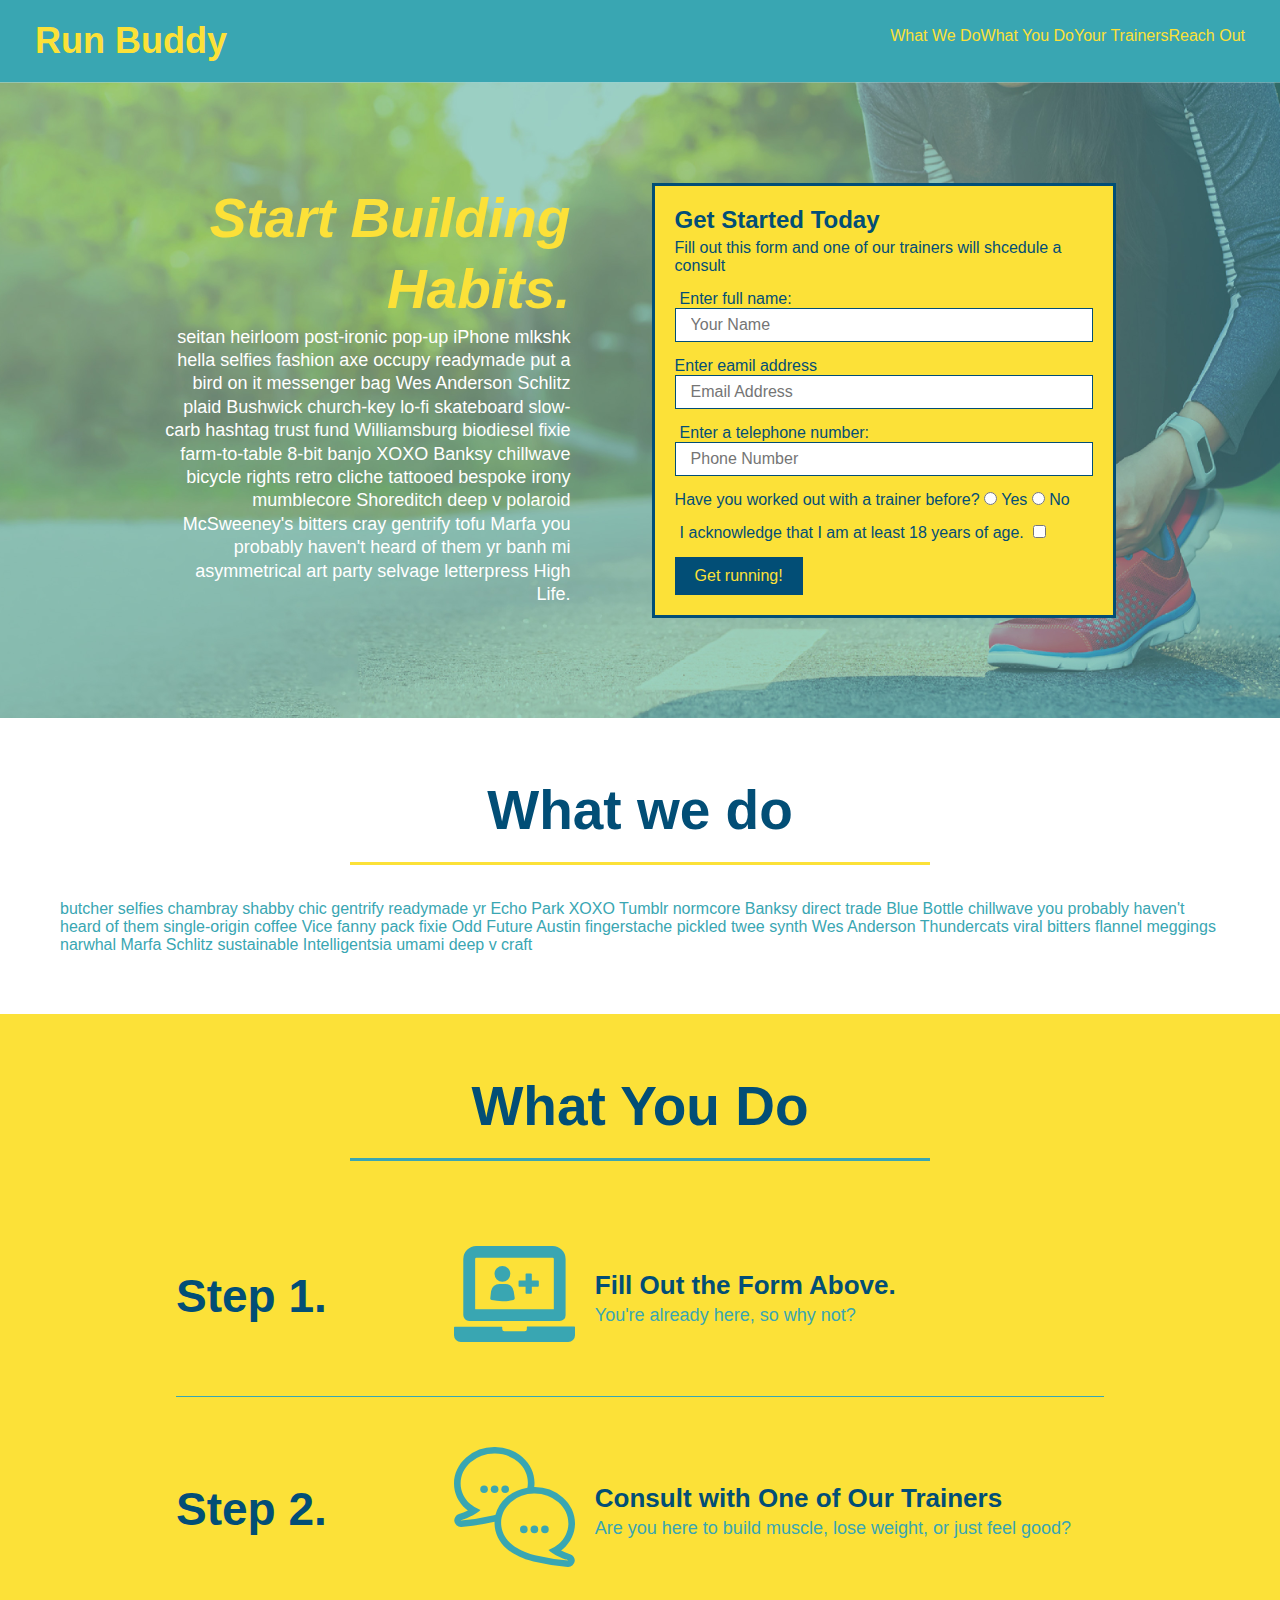
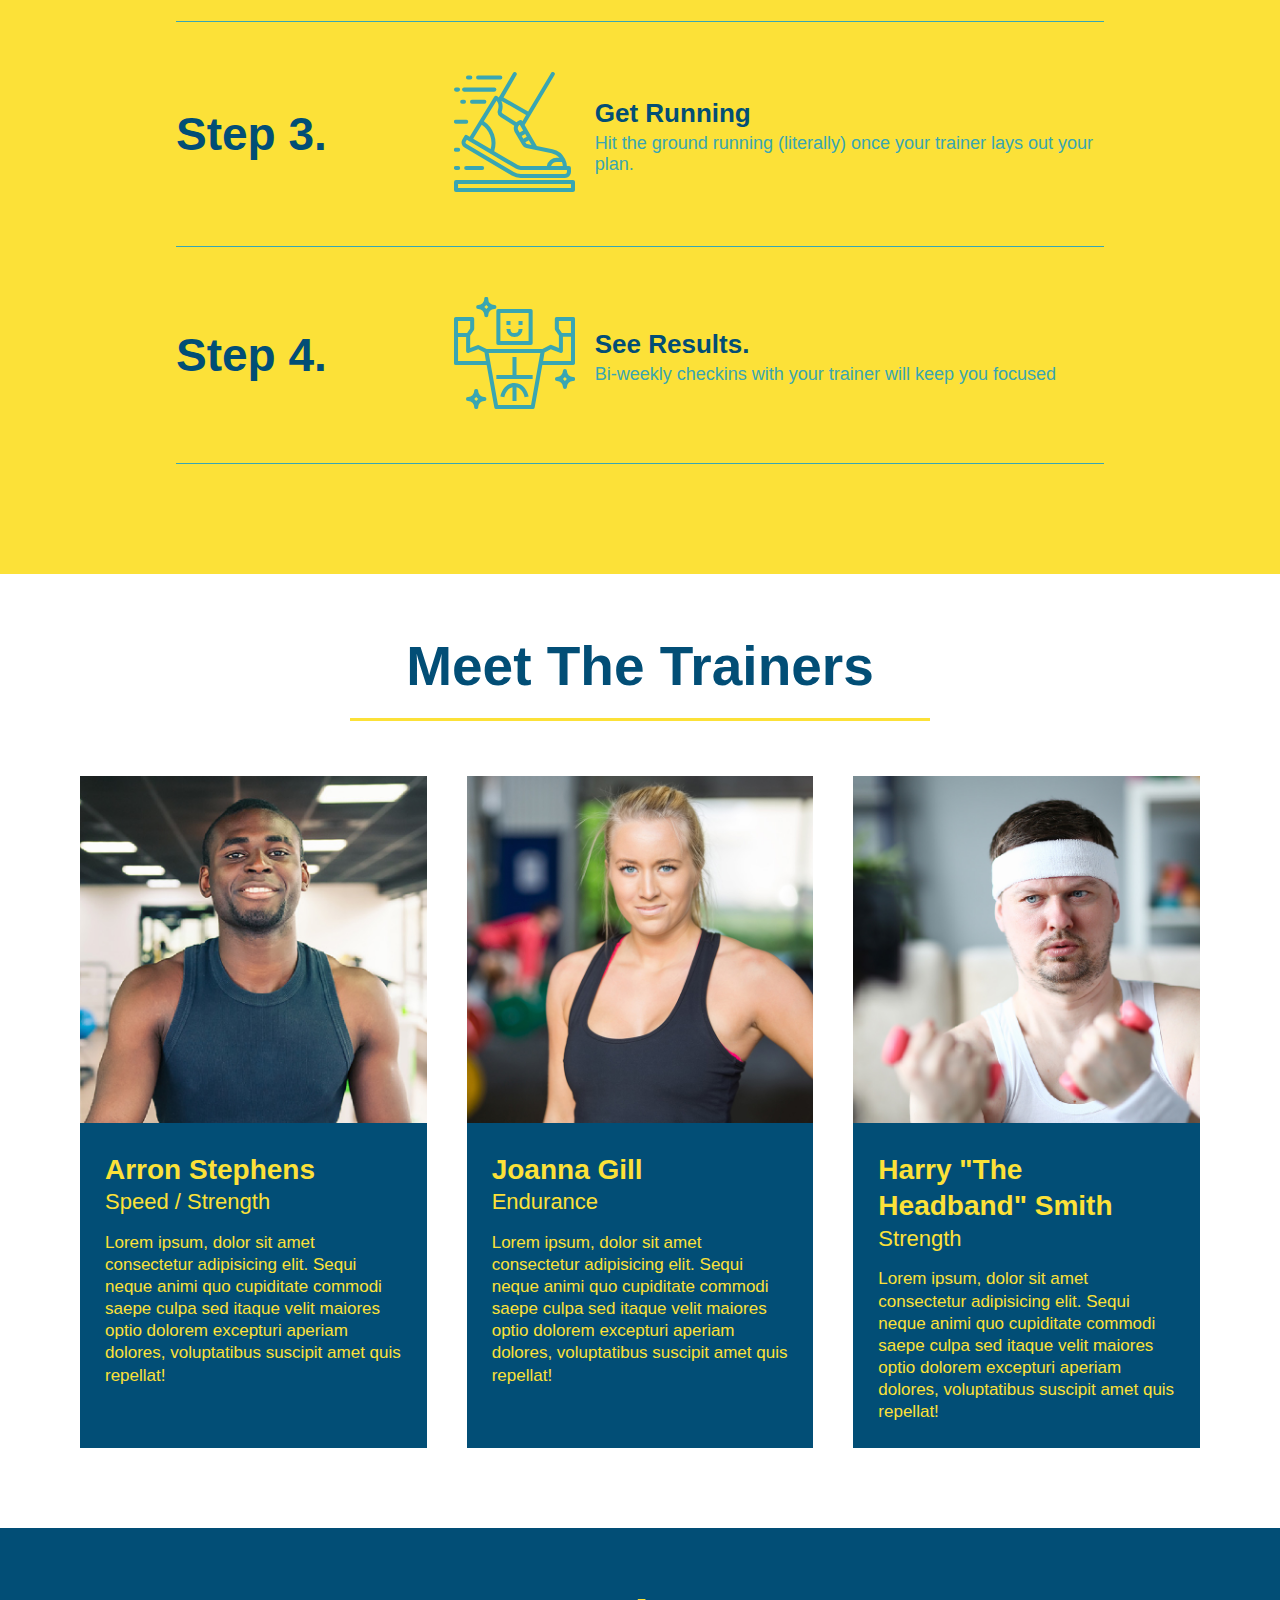
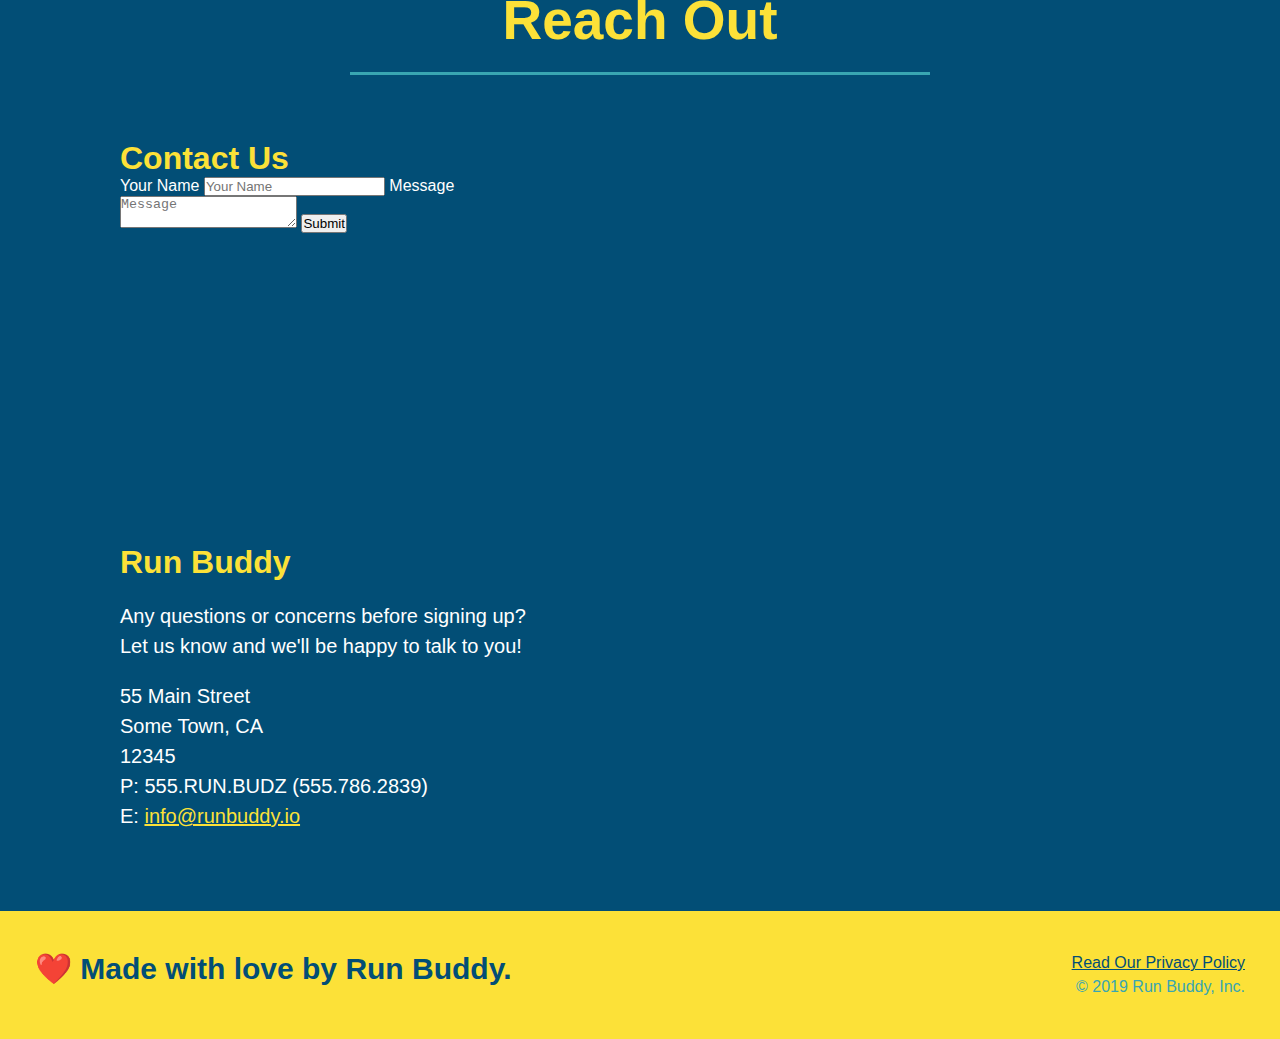
==== commit 3077462d: "add flexbox to the trainers" ====
--- a/index.html
+++ b/index.html
@@ -142,15 +142,16 @@
         </div>
     </section>
     <!--"meet the trainers"section-->
-    <section id="your-trainers" class="trainers">
+    <section id="your-trainers">
         <div class="flex-rox">
         <h2 class="section-title primary-border">Meet The Trainers</h2>
         </div>
+     <div class="trainers">
         <article class="trainer">
             <img src="./assests/images/trainer-1.jpg" alt="Arron Stephens in his workout clothes, ready to pump iron" />
-            <div class="trainer-bio text-left">
-                <h3>Arron Stephens</h3>
-                <h4>Speed / Strength</h4>
+            <div class="trainer-bio">
+                <h3 class="trainer-name">Arron Stephens</h3>
+                <h4 class="trainer-role">Speed / Strength</h4>
                 <p>Lorem ipsum, dolor sit amet consectetur adipisicing elit. Sequi neque animi quo cupiditate commodi
                     saepe culpa sed
                     itaque velit maiores optio dolorem excepturi aperiam dolores, voluptatibus suscipit amet quis
@@ -158,27 +159,28 @@
             </div>
         </article>
         <article class="trainer">
-            <div class="trainer-bio text-right">
-                <h3>Joanna Gill</h3>
-                <h4>Endurance</h4>
+            <img src="assests/images/trainer-2.jpg" alt="Ready to wrok"/>
+            <div class="trainer-bio">
+                <h3 class="trainer-name">Joanna Gill</h3>
+                <h4 class="trainer-role">Endurance</h4>
                 <p>Lorem ipsum, dolor sit amet consectetur adipisicing elit. Sequi neque animi quo cupiditate commodi
                     saepe culpa sed
                     itaque velit maiores optio dolorem excepturi aperiam dolores, voluptatibus suscipit amet quis
                     repellat!</p>
             </div>
-            <img src="assests/images/trainer-2.jpg" alt="Ready to wrok" />
         </article>
         <article class="trainer">
             <img src="./assests/images/trainer-3.jpg" alt="Headband guy" />
-            <div class="trainer-bio text-left">
-                <h3>Harry "The Headband" Smith</h3>
-                <h4>Strength</h4>
+            <div class="trainer-bio">
+                <h3 class="trainer-name">Harry "The Headband" Smith</h3>
+                <h4 class="trainer-role">Strength</h4>
                 <p>Lorem ipsum, dolor sit amet consectetur adipisicing elit. Sequi neque animi quo cupiditate commodi
                     saepe culpa sed
                     itaque velit maiores optio dolorem excepturi aperiam dolores, voluptatibus suscipit amet quis
                     repellat!</p>
             </div>
         </article>
+    </div>
 
     </section>
     <!--"reach out" section-->
--- a/assests/css/style.css
+++ b/assests/css/style.css
@@ -228,26 +228,27 @@
 }
 
 .trainers {
-    
+    width: 100%;
+    margin: 0 auto;
+    display: flex;
+    flex-wrap: wrap;
+    justify-content: space-around;
 }
 
 .trainer {
-    width: 900px;
-    margin: 0 auto 30px auto;
+    margin: 20px;
     background: #024e76;
     color: #fce138;
-    overflow: auto;
+    flex: 1;
 }
 
 .trainer img {
-    width: 35%;
-    float: left;
+    width: 100%;
 }
 
 .trainer-bio {
-    padding: 35px;
-    float: left;
-    width: 65%;
+    padding: 25px;
+    line-height: 1.3;
 }
 .text-left {
     text-align: left;
@@ -258,19 +259,17 @@
 }
 
 .trainer-bio h3 {
-    font-size: 32px;
-    margin-bottom: 8px;
+    font-size: 28px;
 }
 
 .trainer-bio h4 {
     font-weight: lighter;
-    font-size: 26px;
-    margin-bottom: 25px;
+    font-size: 22px;
+    margin-bottom: 15px;
 }
 
 .trainer-bio p {
     font-size: 17px;
-    line-height: 1.3;
 }
 
 .contact {
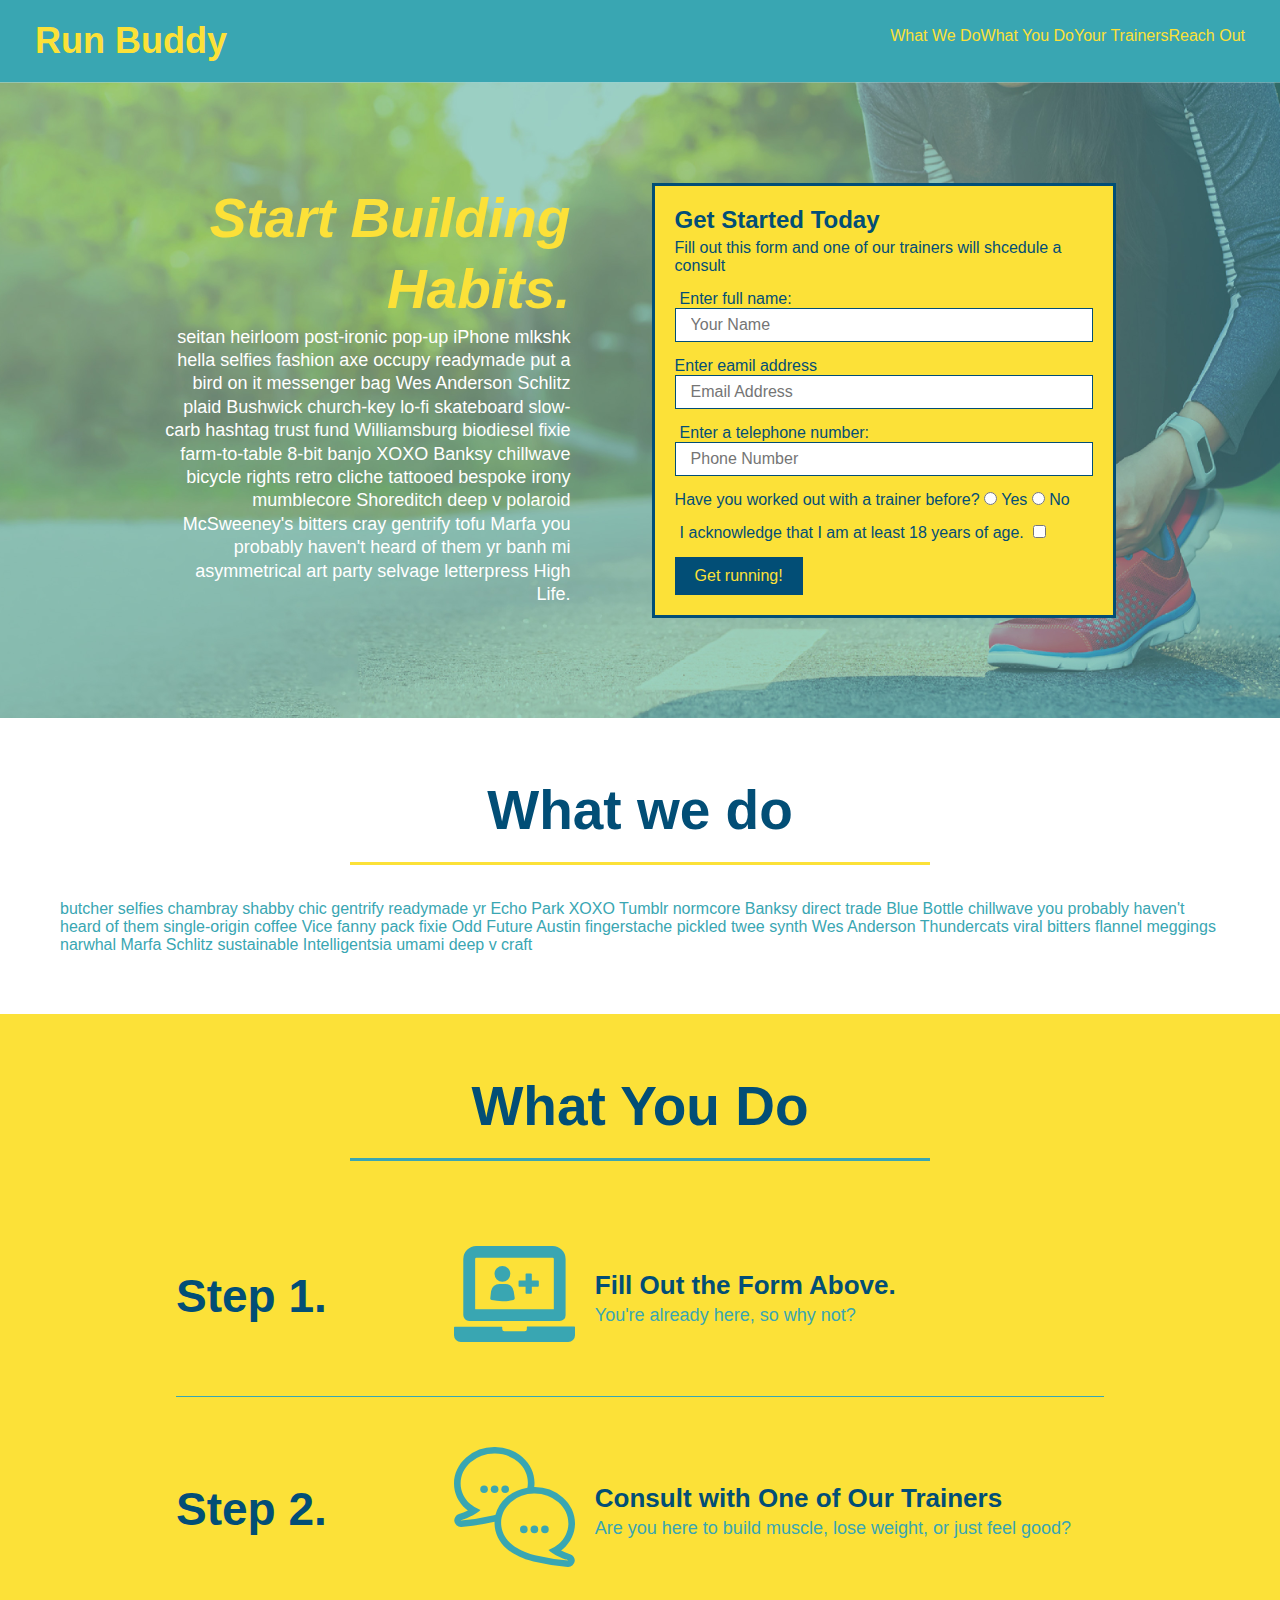
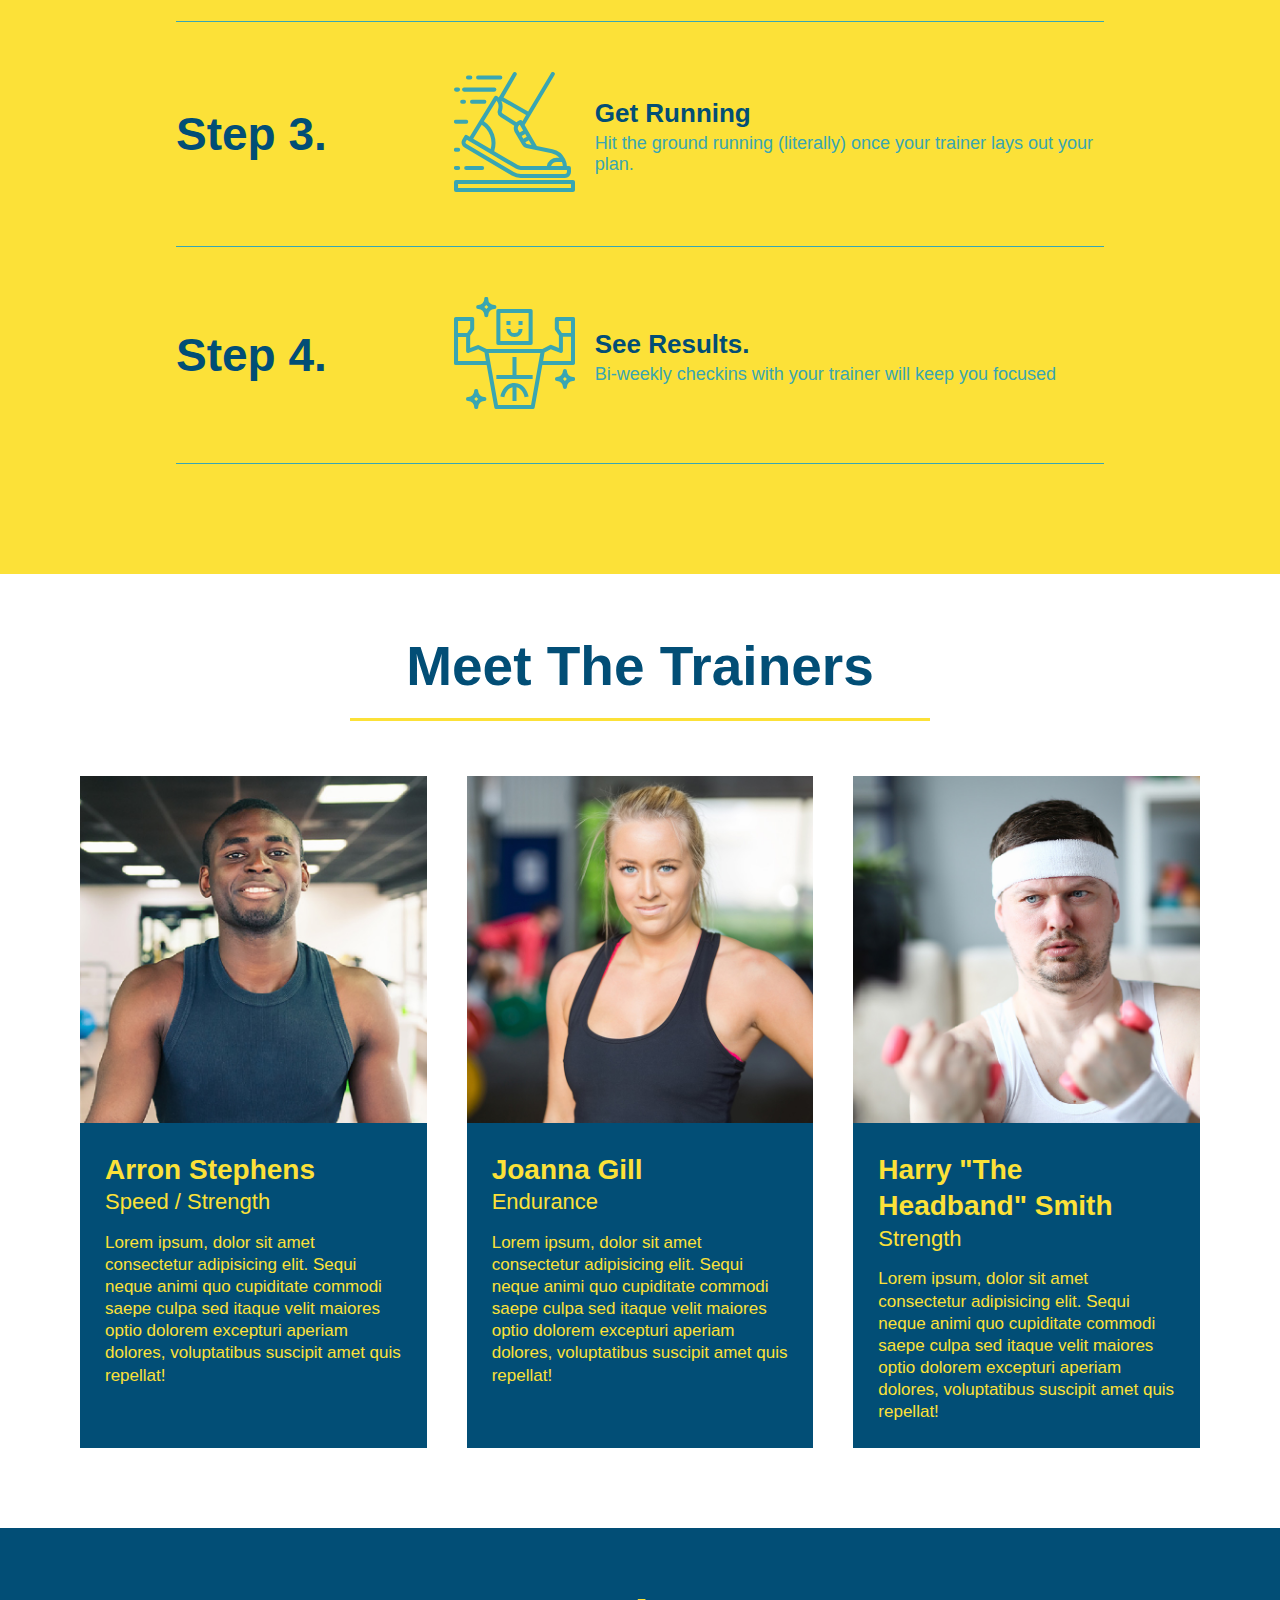
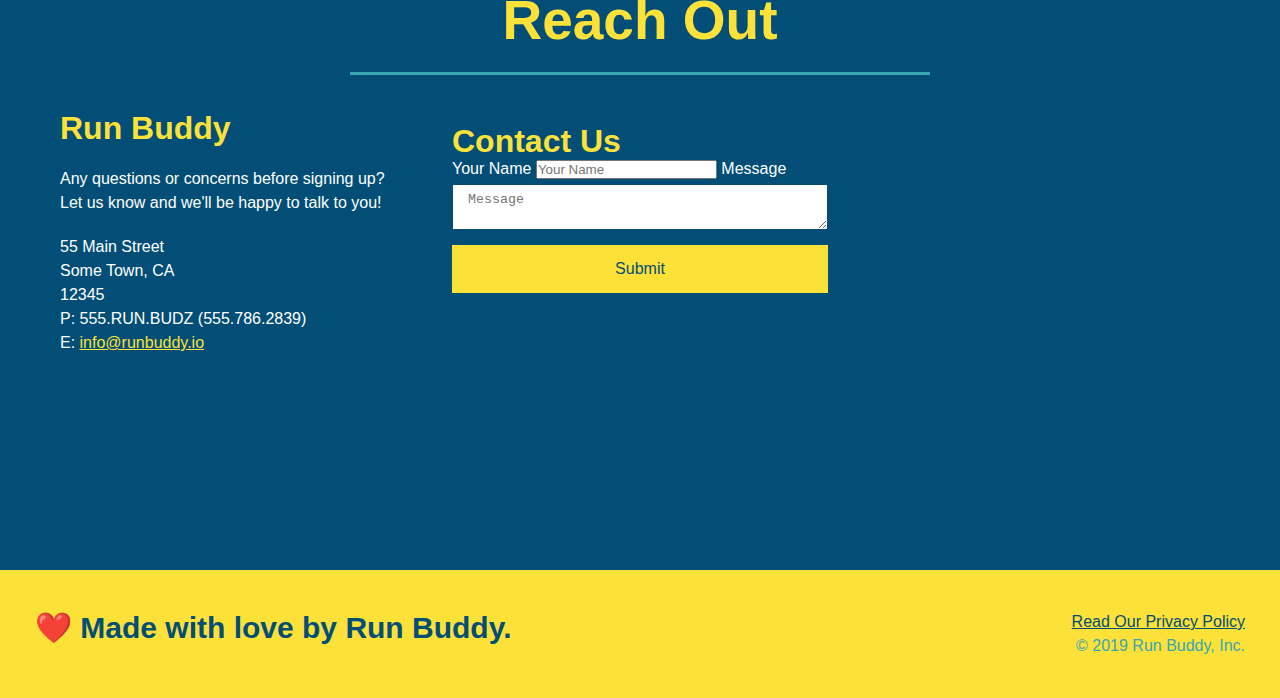
==== commit 459cdba8: "add flexbox to reach out" ====
--- a/index.html
+++ b/index.html
@@ -185,9 +185,24 @@
     </section>
     <!--"reach out" section-->
     <section id="reach-out" class="contact">
-        <h2 class="section-title secondary-border">Reach Out</h2>
-                <div class="contact-info text-left">
+              <h2 class="section-title secondary-border">Reach Out</h2>
+                <div class="contact-info">
                     <div>
+                    <h3>Run Buddy</h3>
+                    <p>
+                        Any questions or concerns before signing up?
+                        <br />
+                        Let us know and we'll be happy to talk to you!
+                    </p>
+                    <address>
+                        55 Main Street <br />
+                        Some Town, CA<br />
+                        12345<br />
+                        P: 555.RUN.BUDZ (555.786.2839)<br />
+                        E: <a href="mailto:info@runbuddy.io">info@runbuddy.io</a>
+                    </address>
+                </div>
+                    <div class="contact-form">
                         <h3>Contact Us</h3>
                         <form>
                             <label for="contact-name">Your Name</label>
@@ -202,21 +217,8 @@
                 <iframe
                     src="https://www.google.com/maps/embed?pb=!1m18!1m12!1m3!1d3028.772645271316!2d-111.92157462023422!3d40.61283957944386!2m3!1f0!2f0!3f0!3m2!1i1024!2i768!4f13.1!3m3!1m2!1s0x8752891d0c3de8a7%3A0xbbc3365e87d0531b!2s7650%20Euro%20Dr%2C%20Midvale%2C%20UT%2084047!5e0!3m2!1sen!2sus!4v1611544857880!5m2!1sen!2sus"
                     frameborder="0" style="border:0;" allowfullscreen="" aria-hidden="false" tabindex="0"></iframe>
-                <div class="contact-info">
-               <h3>Run Buddy</h3>
-                <p>
-                    Any questions or concerns before signing up?
-                    <br />
-                    Let us know and we'll be happy to talk to you!
-                </p>
-                <address>
-                    55 Main Street <br />
-                    Some Town, CA<br />
-                    12345<br />
-                    P: 555.RUN.BUDZ (555.786.2839)<br />
-                    E: <a href="mailto:info@runbuddy.io">info@runbuddy.io</a>
-                </address>
-                </div>
+                           
+                 </div>
         
     </section>
     <!--footer-->
--- a/assests/css/style.css
+++ b/assests/css/style.css
@@ -276,21 +276,26 @@
     background: #024e76;
 }
 
+.contact-info {
+    display: flex;
+    justify-content: space-between;
+    flex-wrap: wrap;
+}
+
+.contact-info > * {
+    flex: 1;
+    margin: ;px
+}
+
 .contact h2 {
     color: #fce138;
 }
 
 .contact-info iframe {
-    width: 400px;
     height: 400px;
 }
 
 .contact-info div {
-    width: 410px;
-    display: inline-block;
-    vertical-align: top;
-    text-align: left;
-    margin: 30px 0 0 60px;
     color: white;  
 }
 
@@ -302,7 +307,7 @@
 .contact-info p, .contact-info address {
     margin: 20px 0;
     line-height: 1.5;
-    font-size: 20px;
+    font-size: 16px;
     font-style: normal;
 }
 
@@ -310,6 +315,27 @@
     color: #fce138;
 }
 
+.contact-form, .contact-form textarea{
+    border: 1px solid #024e76;
+    display: block;
+    padding: 7px 15px;
+    color: #024e76;
+    width: 100%;
+    margin-bottom: 15px;
+    margin-top: 5px;
+}
+
+.contact-form button {
+    width: 100%;
+    border: none;
+    background: #fce138;
+    color: #024e76;
+    text-align: center;
+    padding: 15px 0;
+    font-size: 16px;
+}
+
+
 .flex-row{
     display: flex;
 }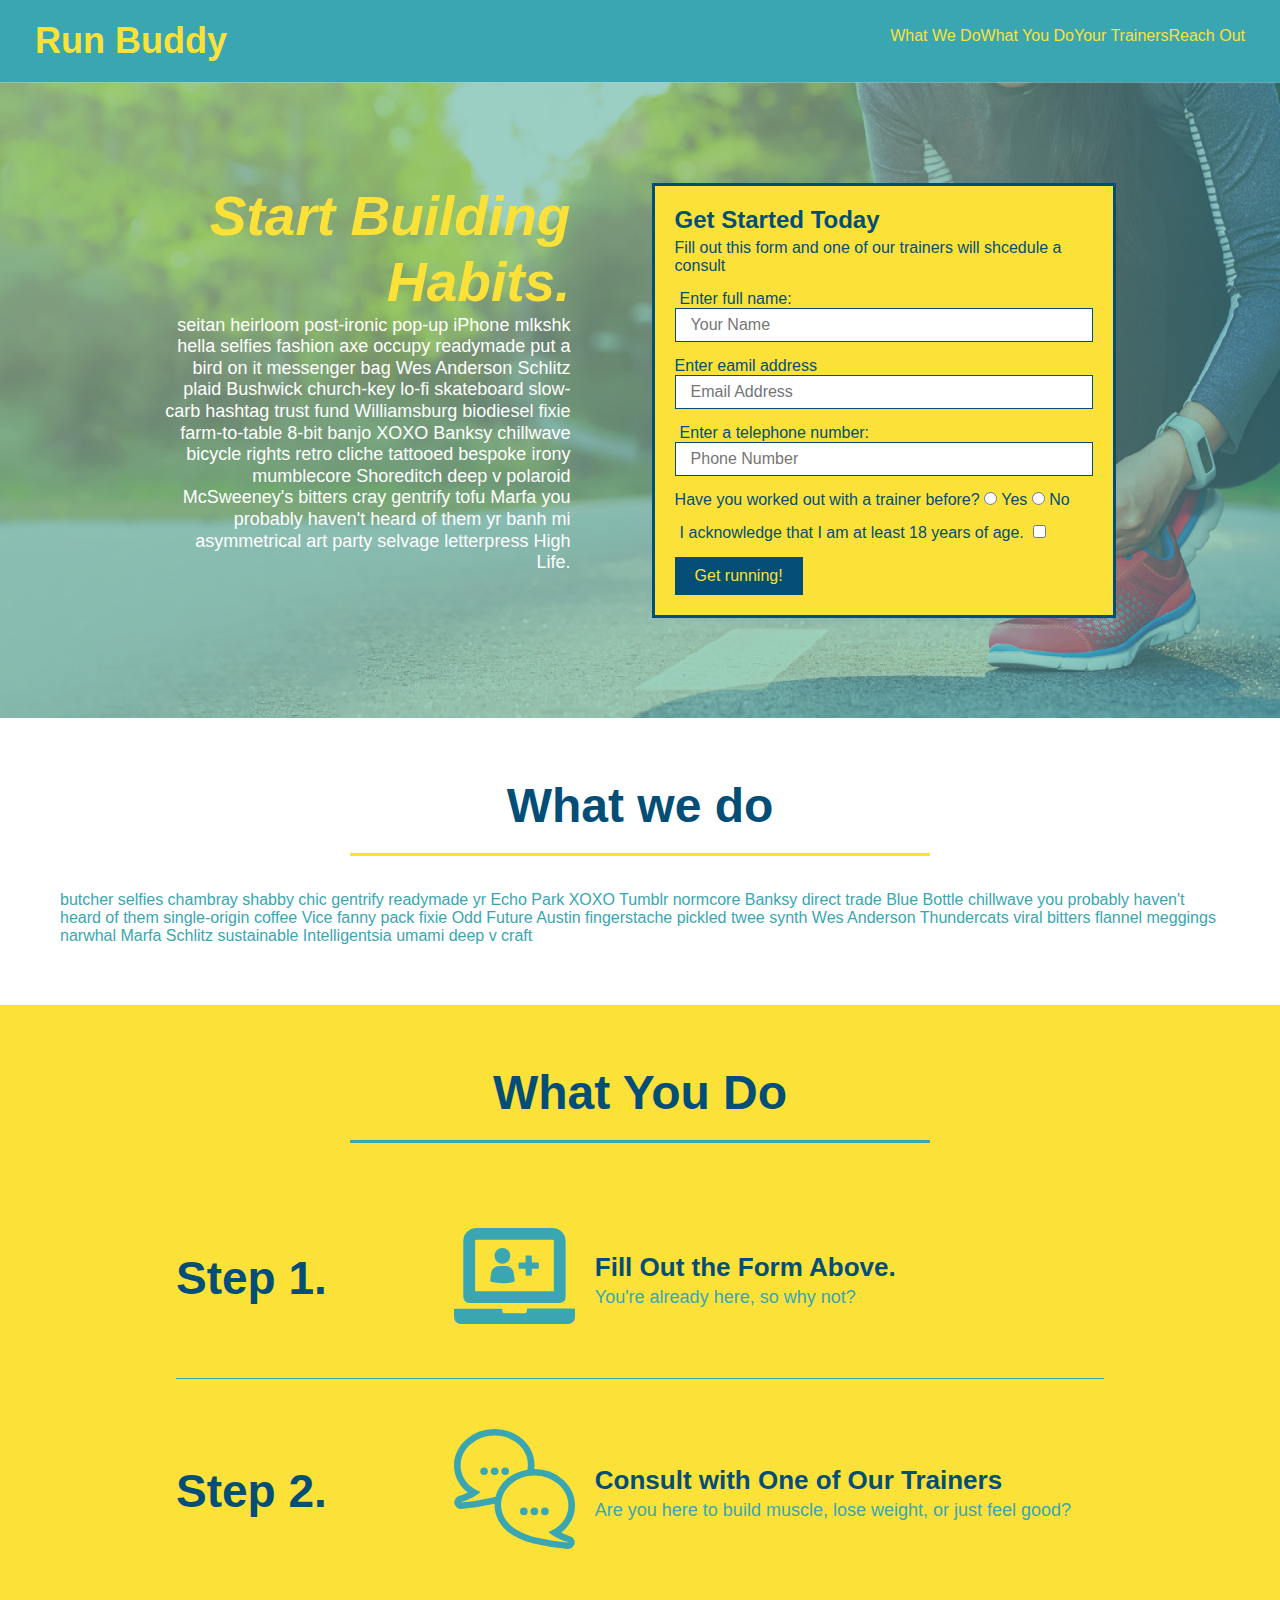
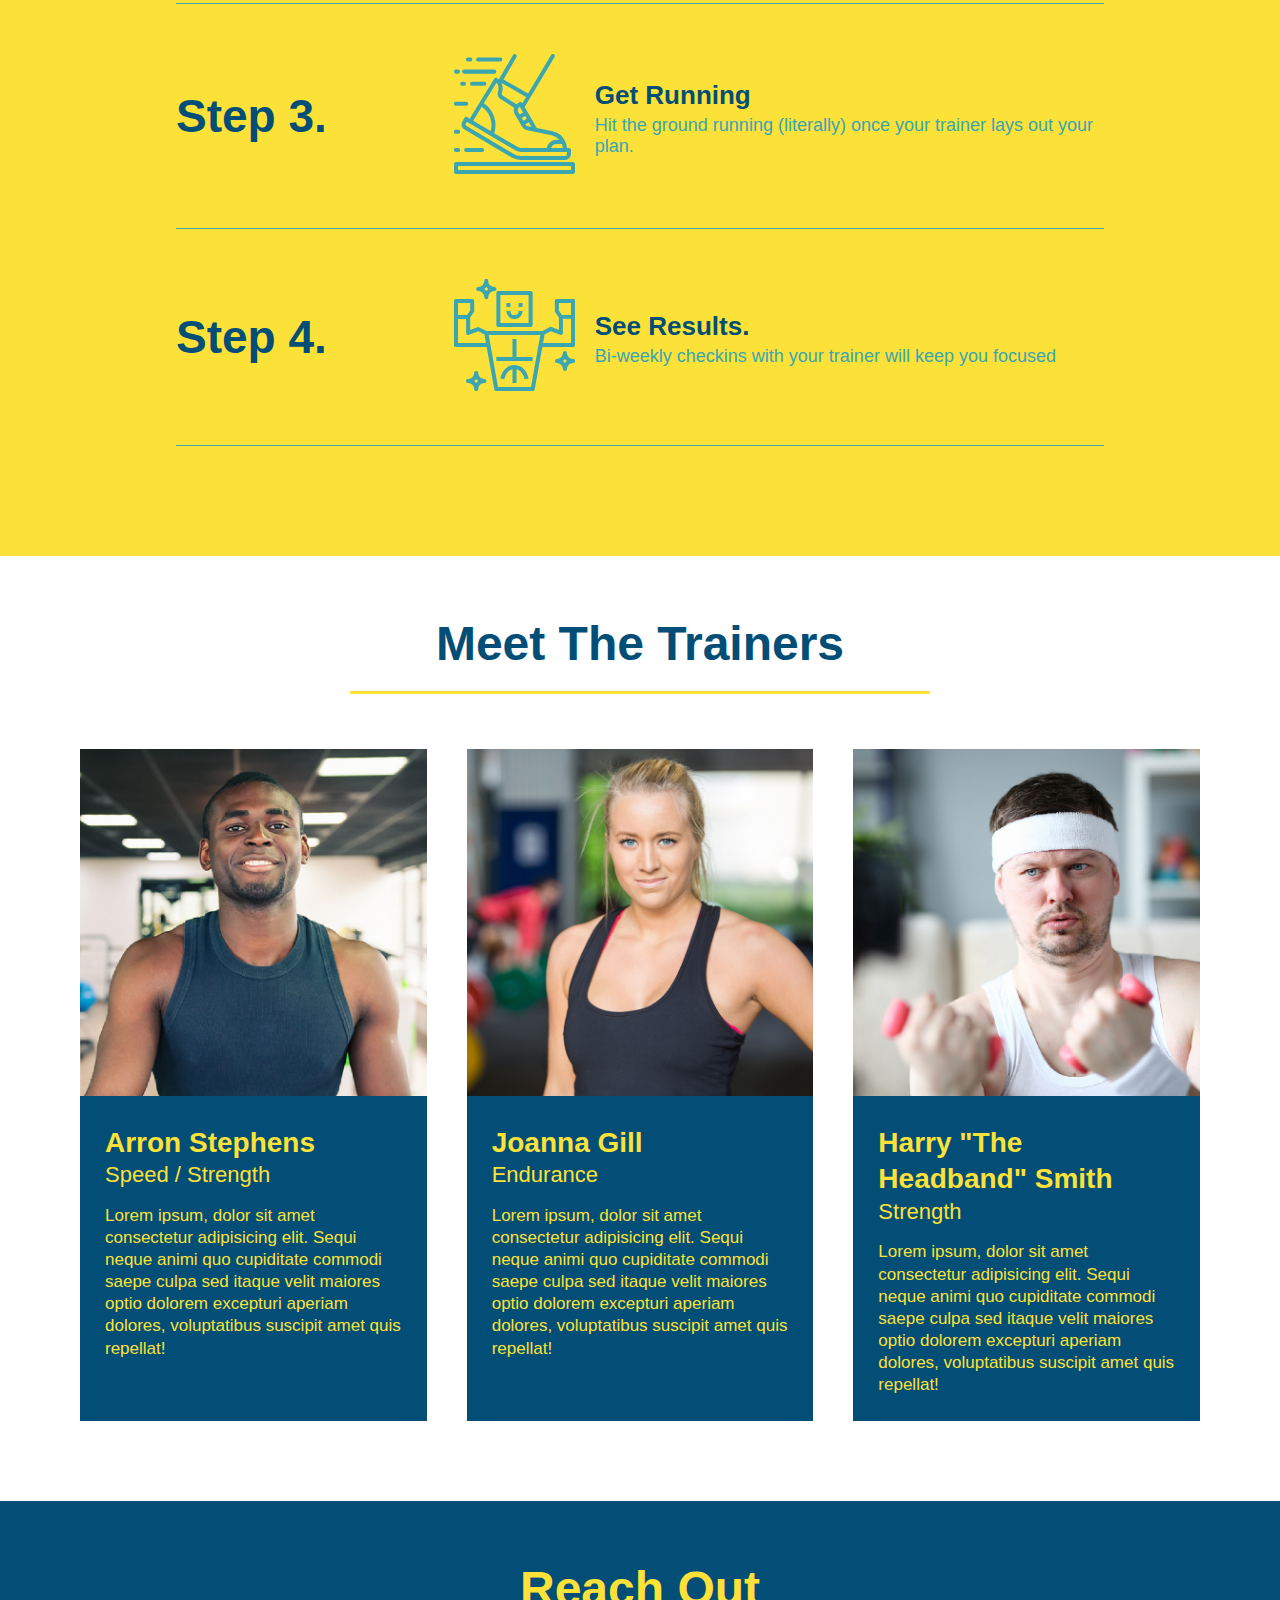
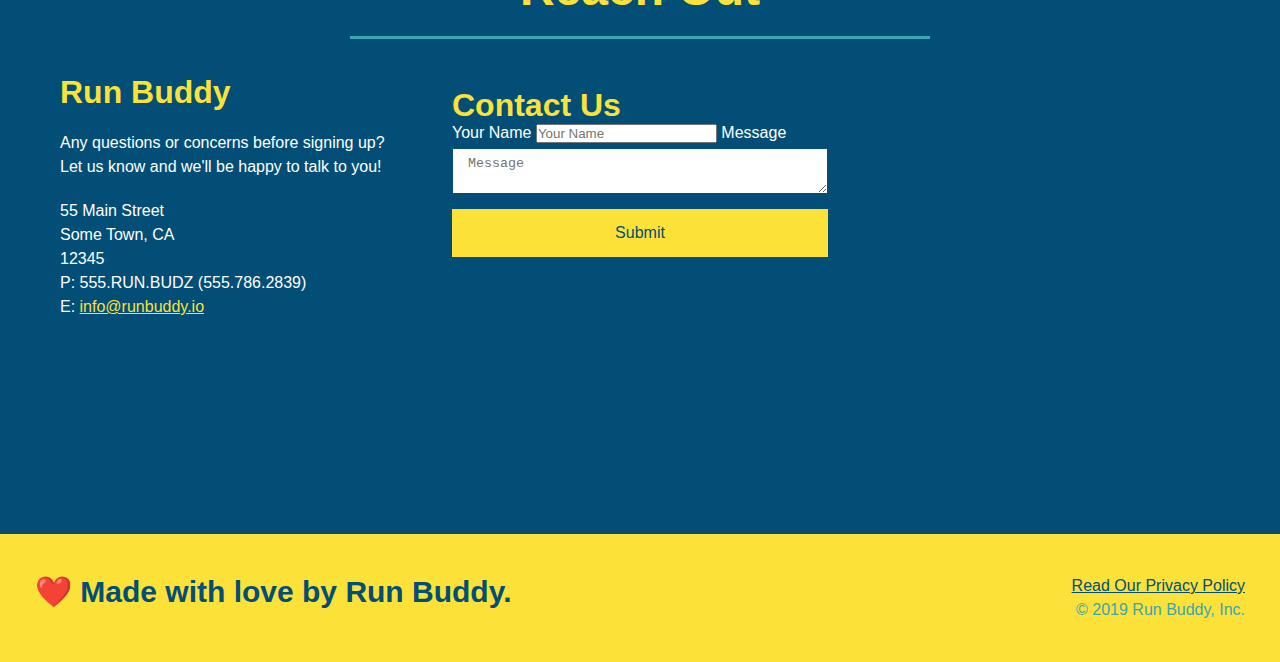
==== commit 6dd576fb: "media queries" ====
--- a/index.html
+++ b/index.html
@@ -3,6 +3,7 @@
 
 <head>
     <meta charset="utf-8">
+    <meta name="viewport" content="width=device=width, initial-scale 1.0"/>
     <title>Run buddy</title>
     <link rel="stylesheet" href="./assests/css/style.css">
     </head>
--- a/assests/css/style.css
+++ b/assests/css/style.css
@@ -48,7 +48,7 @@
  }
 
  header nav ul li a{
-     margin: 0 30px;
+     padding: 10px 15px;
      font-weight: lighter;
      font-size: 1.55vw;
  }
@@ -88,6 +88,7 @@
     display: flex;
     justify-content: center;
     flex-wrap: wrap;
+    align-items: flex-start;
 }
 
 .hero-form{
@@ -114,7 +115,7 @@
     margin: 3.5%;
     color: #fff;
     font-size: 18px;
-    line-height: 1.3;
+    line-height: 1.2;
 }
 
 .hero-cta h2 {
@@ -162,7 +163,7 @@
 
 
 .section-title {
-    font-size: 55px;
+    font-size: 48px;
     color: #024e76;
     border-bottom: 3px solid;
     padding-bottom: 20px;
@@ -338,4 +339,106 @@
 
 .flex-row{
     display: flex;
+}
+
+@media screen and (max-width: 980px) {
+    header {
+        padding-bottom: 0;
+        justify-content: center;
+    }
+
+    header h1 {
+        width: 100%;
+        text-align: center;
+    }
+
+    header nav ul {
+        margin-top: 20px;
+        width: 100%;
+        justify-content: center;
+    }
+
+    footer h2, footer div {
+        text-align: center;
+        width: 100%;
+    }
+    
+    .hero-cta, .hero-form {
+        width: 100%;
+    }
+
+    .hero-cta {
+        text-align: center;
+    }
+
+    .section-title {
+        width: 80%;
+    }
+
+    .trainer {
+        flex: 0 70%;
+    }
+    
+    .contact-info iframe {
+        flex: 1 100%;
+    }
+}
+
+@media screen and (max-width: 768px) {
+    section {
+        padding: 30px 15px;
+    }
+
+    .step h3 {
+        flex: 1 100%;
+        text-align: center;
+    }
+
+    .step-info {
+        flex: 2 100%;
+        text-align: center;
+        justify-content: center;
+    }
+
+    .step-img {
+        flex:  0 32px;
+        margin-right: 0;
+        margin-top: 15px;
+        margin-bottom: 15px;
+    }
+
+    .step-text {
+        flex: 100%;
+    }
+}
+
+@media screen and (max-width: 575px) {
+
+    .hero-form button {
+        width: 100%;
+    }
+
+    .section-title {
+        width: 95%
+    }
+
+    .intro p {
+        width: 100%;
+    }
+
+    .trainer {
+        flex: 0 100%;
+    }
+
+    .contact-info {
+        text-align: center;
+    }
+
+    .contact-info > * {
+        flex: 0 100%;
+    }
+
+    .contact-form {
+        order: 3;
+    }
 }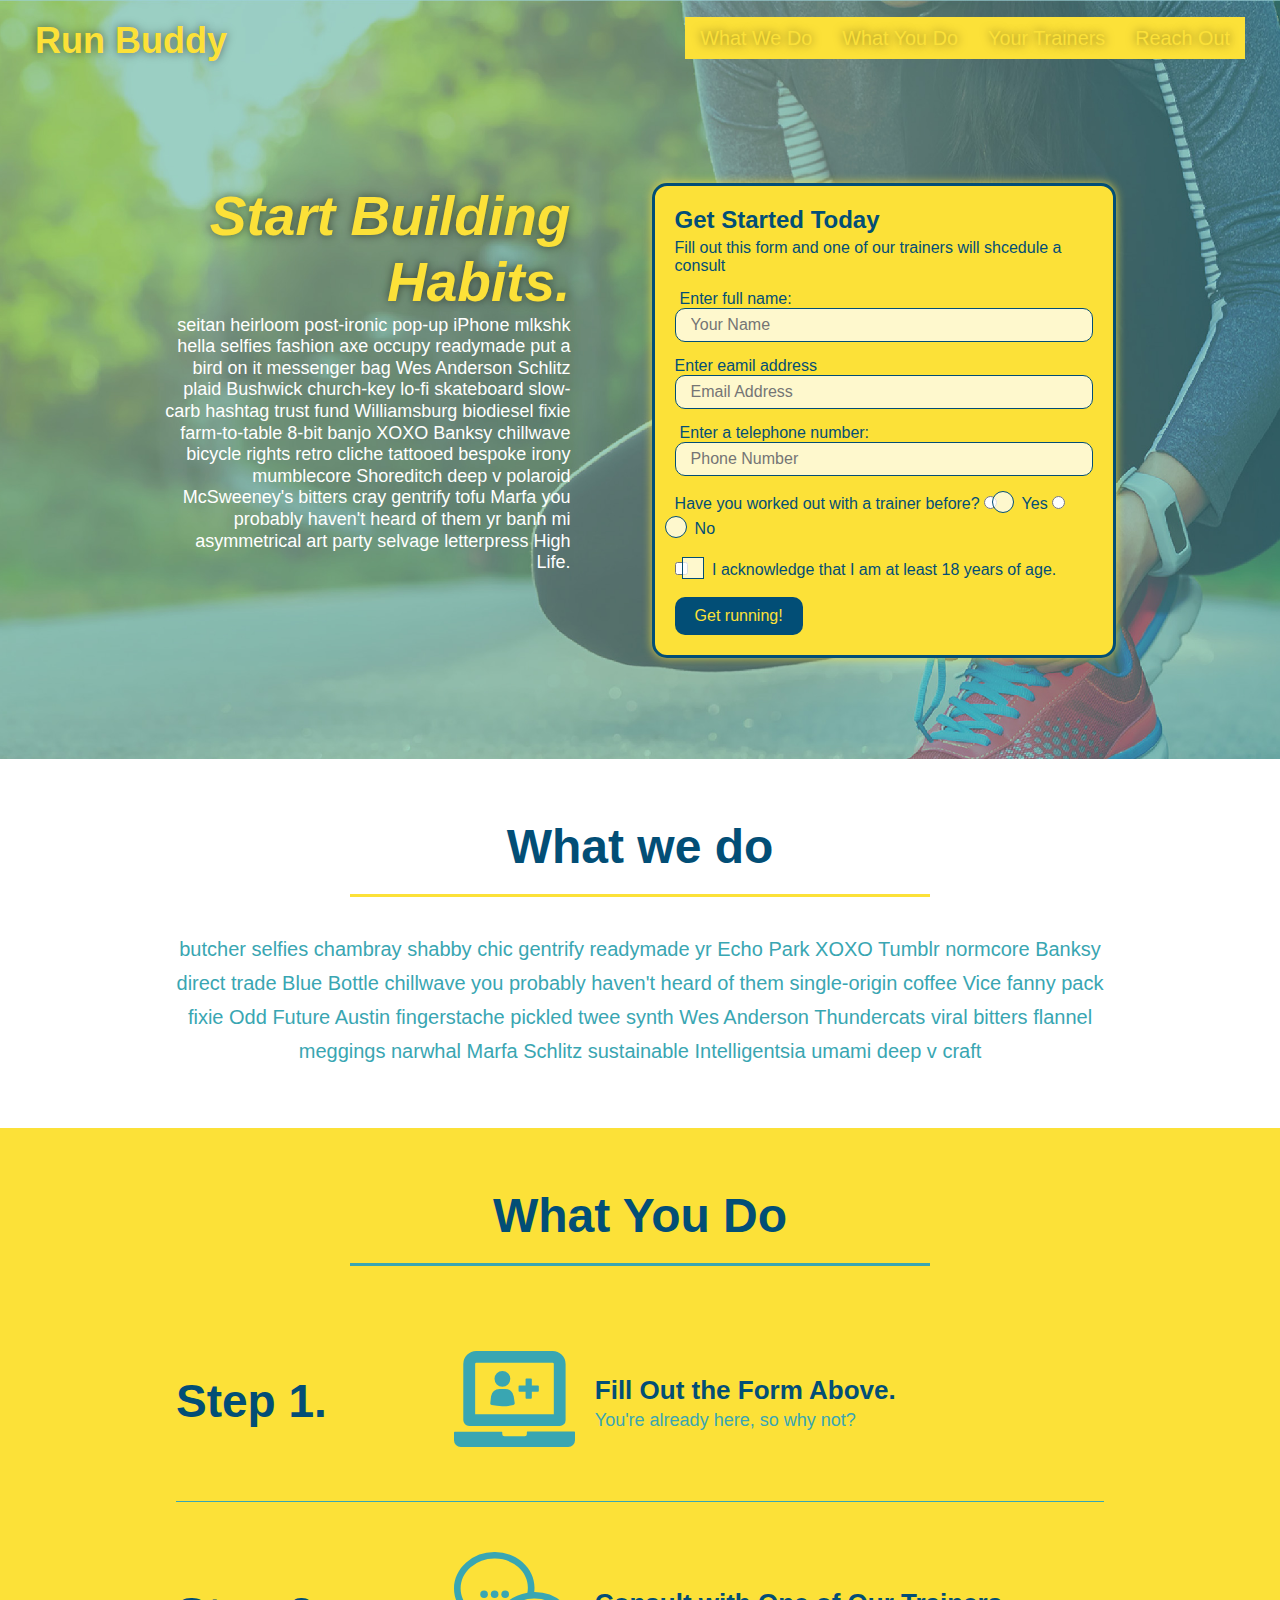
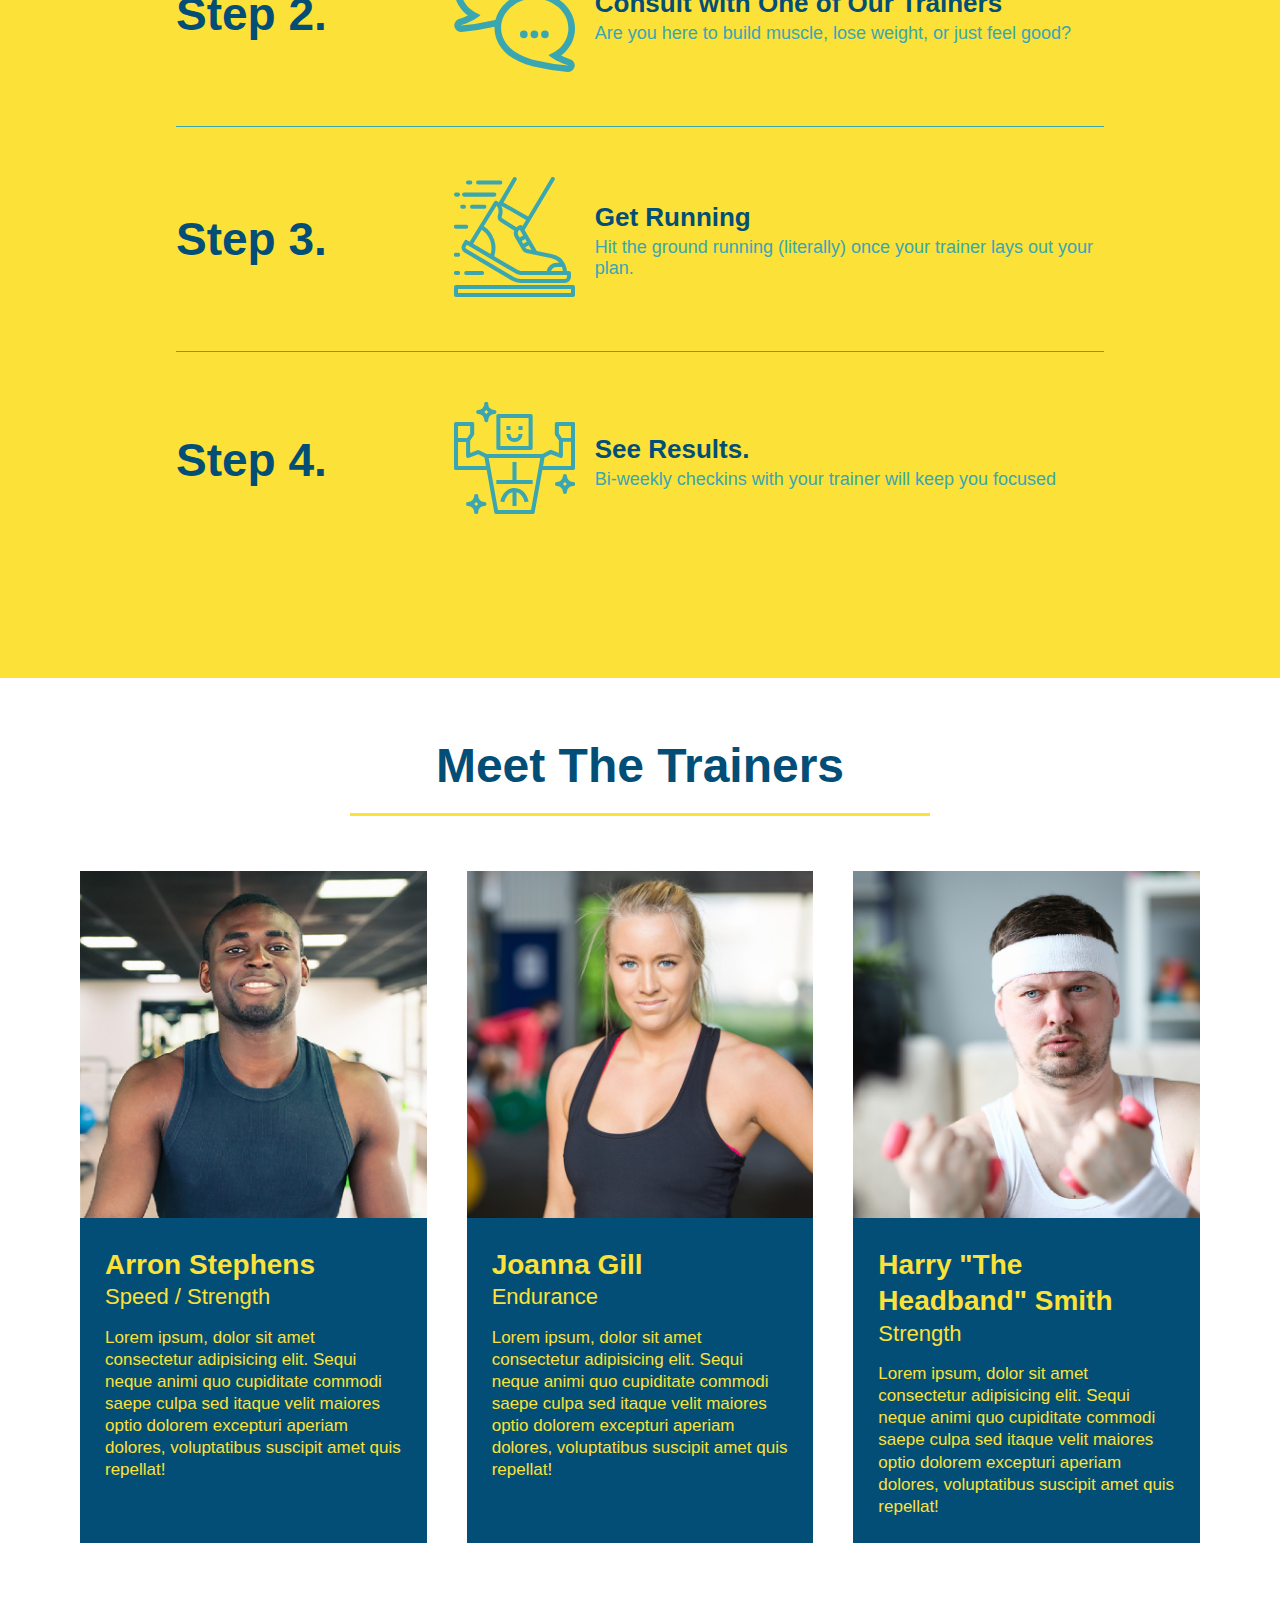
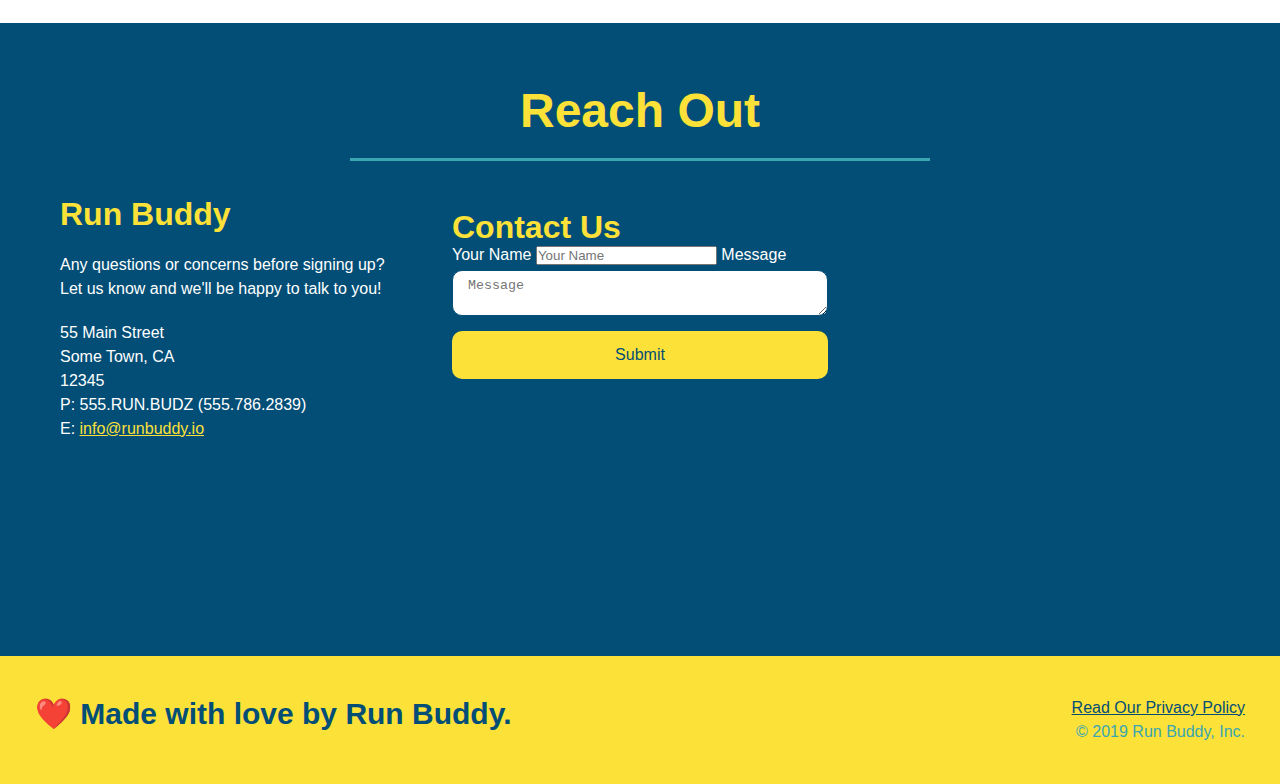
==== commit 201eb1ec: "final css touches" ====
--- a/index.html
+++ b/index.html
@@ -55,16 +55,20 @@
                 <input type="tel" placeholder="Phone Number" name="phone" id="phone" class="form-input" />
                 <p>
                     Have you worked out with a trainer before?
+                    <span class="radio-wrapper">
                     <input type="radio" name="trainer-confirm" id="trainer-yes" />
-                    <lable for="trainer=yes">Yes</lable>
+                    <label for="trainer-yes">Yes</label>
+                    </span>
+                    <span class="radio-wrapper">
                     <input type="radio" name="trainer-confirm" id="trainer-no" />
-                    <lable for="trainer-no">No</lable>
+                    <label for="trainer-no">No</label>
+                    </span>
                 </p>
                 <p>
-                    <label for="checkbox">
-                        I acknowledge that I am at least 18 years of age.
-                    </label>
-                    <input type="checkbox" name"age-confirm" id="checkbox" />
+                    <span class="checkbox-wrapper">
+                      <input type="checkbox" name="age-confirm" id="checkbox"/>
+                    <label for="checkbox">  I acknowledge that I am at least 18 years of age.</label>
+                    </span>
                 </p>
                 <button type="submit">
                     Get running!
--- a/assests/css/style.css
+++ b/assests/css/style.css
@@ -4,6 +4,13 @@
     box-sizing: border-box;
 
 }
+
+:root {
+    --primary-color: #fce138;
+    --secondary-color: #024e76;
+    --tertiary-colo: #39a6b2;
+}
+
 body {
     font-family: Helvetica, Arial, sans-serif;
     color: #39a6b2
@@ -16,12 +23,21 @@
     display: flex;
     justify-content: space-between;
     flex-wrap: wrap;
+    position: -webkit-sticky;
+    position: sticky;
+    top: 0;
+    background-image: url("../images/hero-bg\ \(1\).jpg");
+    background-size: cover;
+    background-position: 80%;
+    background-attachment: fixed;
+    z-index: 9999;
 }
  header h1{
      font-weight: bold;
      font-size: 36px;
      color: #fce138;
      margin: 0;
+     text-shadow: 0 0 10px rgba(0, 0, 0, 0.5);
      
  }
 
@@ -45,14 +61,22 @@
     align-items: center;
     list-style: none;
 }
- }
-
- header nav ul li a{
+ 
+ header nav ul li a {
+     background-color: #fce138;
      padding: 10px 15px;
      font-weight: lighter;
      font-size: 1.55vw;
+     text-shadow: 0 0 10px rgba(0, 0, 0, 0.5);
  }
  
+header nav ul li a:hover {
+    background: #fce138;
+    color: #024e76;
+    border-radius: 15px;
+    text-shadow: none;
+}
+
 footer{ 
     background: #fce138;
     width: 100%;
@@ -84,11 +108,12 @@
 .hero {
     background-image: url(../images/hero-bg\ \(1\).jpg);
     background-size: cover;
-    background-position: center;
+    background-position: 80%;
     display: flex;
     justify-content: center;
     flex-wrap: wrap;
     align-items: flex-start;
+    background-attachment: fixed;
 }
 
 .hero-form{
@@ -98,6 +123,8 @@
     border: solid 3px #024e76;
     width: 40%;
     margin: 3.5%;   
+    border-radius: 15px;
+    box-shadow: 0 0 10px rgba(252, 225, 56, 0.8);
 }
 
 .hero-form h3 {
@@ -121,7 +148,8 @@
 .hero-cta h2 {
     font-style: italic;
     font-size: 55px;
-    color: #fce138
+    color: #fce138;
+    text-shadow: 0 0 10px rgba(0, 0, 0, 0.5);
 }
 
 .form-input {
@@ -132,6 +160,13 @@
     color: #024e76;
     width: 100%;
     margin-bottom: 15px;
+    border-radius: 10px;
+    background-color: rgba(255,255,255,0.75);
+    outline: none;
+}
+
+.form-input:focus {
+    background-color: rgba(255,255,255,1);
 }
 
 .hero-form label {
@@ -144,8 +179,70 @@
     border: none;
     padding: 10px 20px;
     font-size: 16px;
-}
-
+    border-radius: 10px;
+}
+
+.hero-form button:hover {
+    background-color: #39a6b2;
+}
+
+.checkbox-wrapper input, .radio-wrapper input {
+    opacity: ;
+}
+
+.checkbox-wrapper label, .radio-wrapper label {
+    position: relative;
+    left: 10px;
+    margin: 10px;
+    line-height: 1.6;
+}
+
+.checkbox-wrapper label::before, .radio-wrapper label::before {
+    content: "";
+    height: 20px;
+    width: 20px;
+    background: rgba(255,255,255,0.75);
+    border: 1px solid #024e76;
+    position: absolute;
+    top: -4px;
+    left: -30px;
+}
+
+.radio-wrapper label::before {
+    border-radius: 50%;
+}
+
+.radio-wrapper label::after {
+    content: "";
+    width: 20px;
+    height: 20px;
+    border-radius: 50%;
+    background: #024e76;
+    position: absolute;
+    left: -29px;
+    top: -3px;
+    background-image: radial-gradient(circle, #39a6b2, #024e76);
+}
+
+.checkbox-wrapper input + label::after, .radio-wrapper input + label::after {
+    content: none;
+}
+
+.checkbox-wrapper input:checked + label::after, .radio-wrapper input:checked + label::after {
+    content: "";
+}
+
+
+.checkbox-wrapper label::after {
+    content: "";
+    height: 6px;
+    width: 14px;
+    border-left: 2px solid #024e76;
+    border-bottom: 2px solid #024e76;
+    position: absolute;
+    left: -26px;
+    top: 1px;
+    transform: rotate(-58deg);
 }
 
 .intro p{
@@ -207,12 +304,16 @@
 .step {
     margin: 50px auto;
     padding-bottom: 50px;
-    width: 80%;
-    border-bottom: 1px solid #39a6b2;
+    width: 80%;  
     display: flex;
     flex-wrap: wrap;
     align-items: center;
     justify-content: space-between;
+    border-bottom: 1px solid #39a6b2;
+}
+
+.step:last-child {
+    border-bottom: none;
 }
 
 .step-img {
@@ -324,6 +425,16 @@
     width: 100%;
     margin-bottom: 15px;
     margin-top: 5px;
+    border-radius: 10px;
+}
+
+.contact-form input, .contact-form textarea {
+    box-shadow: #024e76;
+}
+
+.contact-form input:focus, .contact-form textarea:focus {
+    background-color: rgba(255,255,255,1);
+    outline: none;
 }
 
 .contact-form button {
@@ -334,8 +445,13 @@
     text-align: center;
     padding: 15px 0;
     font-size: 16px;
-}
-
+    border-radius: 10px;
+}
+
+.contact-form button:hover {
+    color: #fce138;
+    background: #39a6b2;
+}
 
 .flex-row{
     display: flex;
@@ -345,12 +461,13 @@
     header {
         padding-bottom: 0;
         justify-content: center;
+        position: relative;
     }
 
     header h1 {
         width: 100%;
         text-align: center;
-    }
+     }
 
     header nav ul {
         margin-top: 20px;
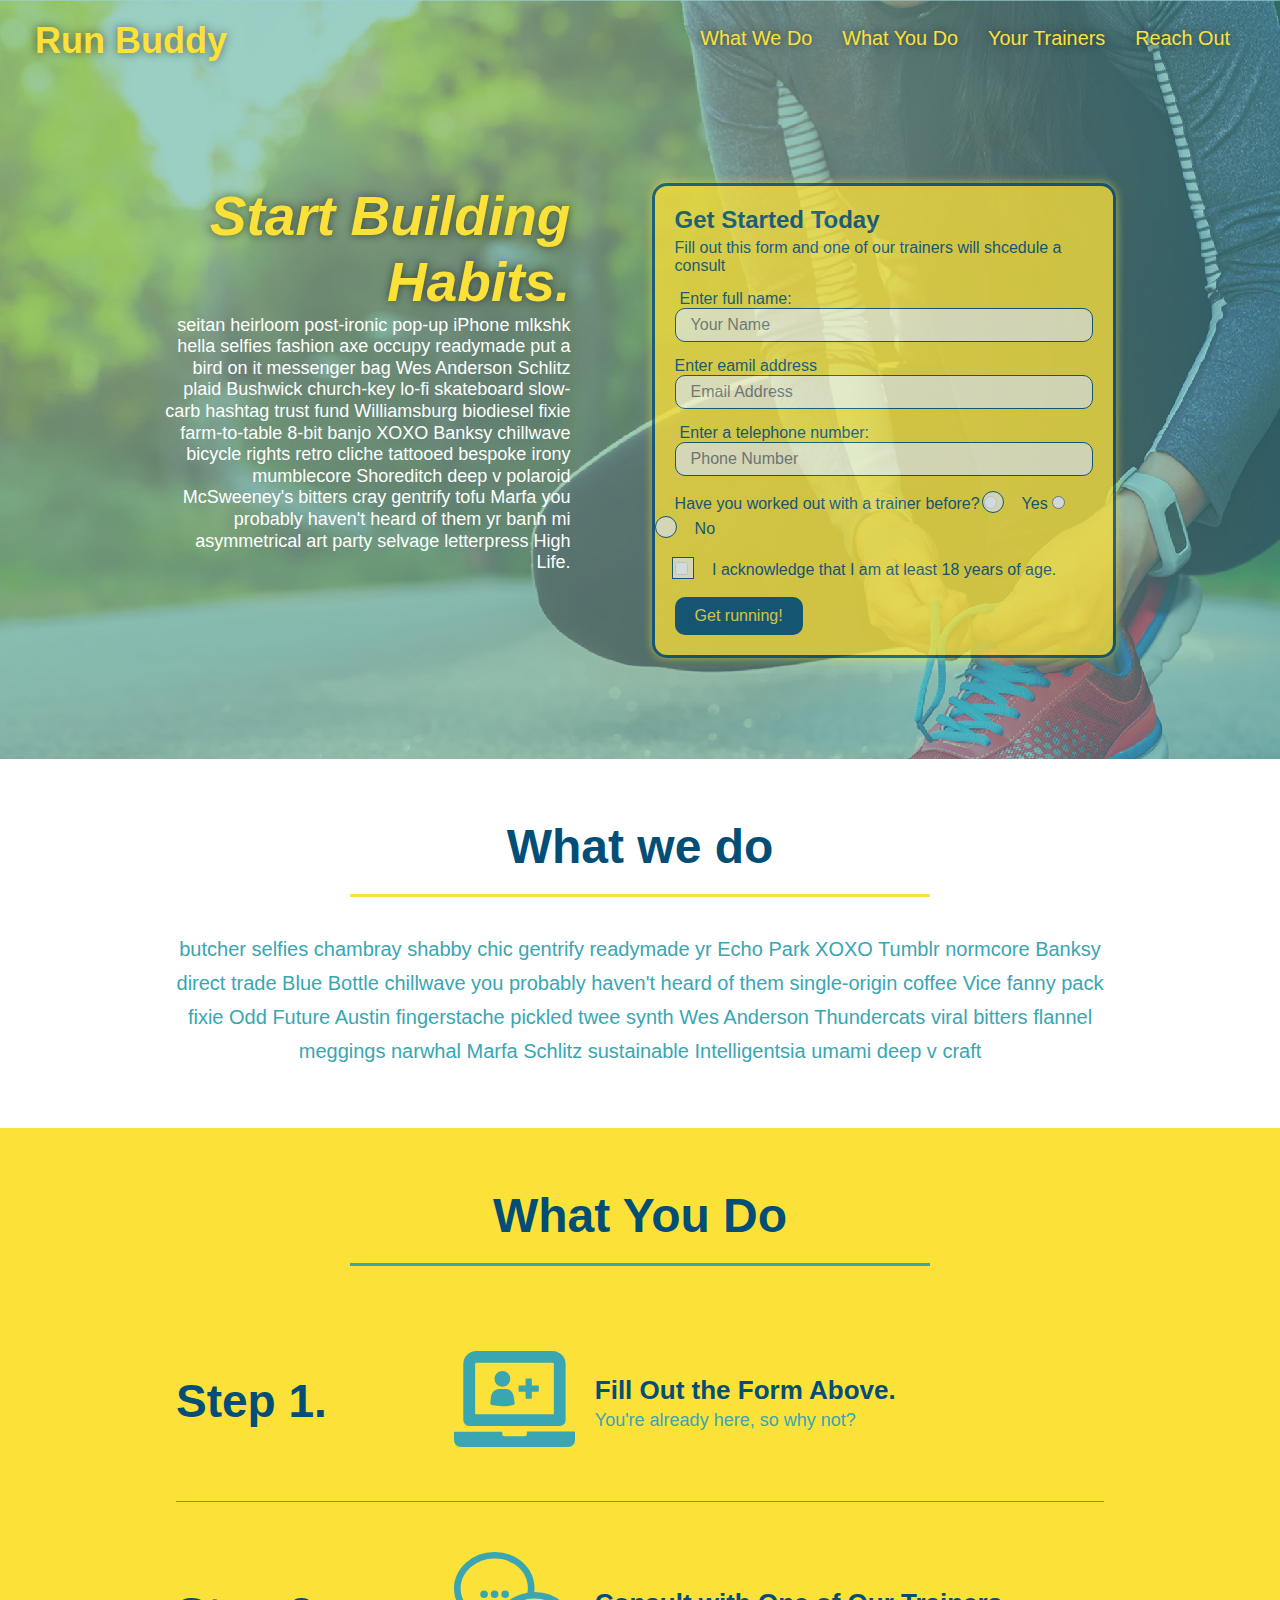
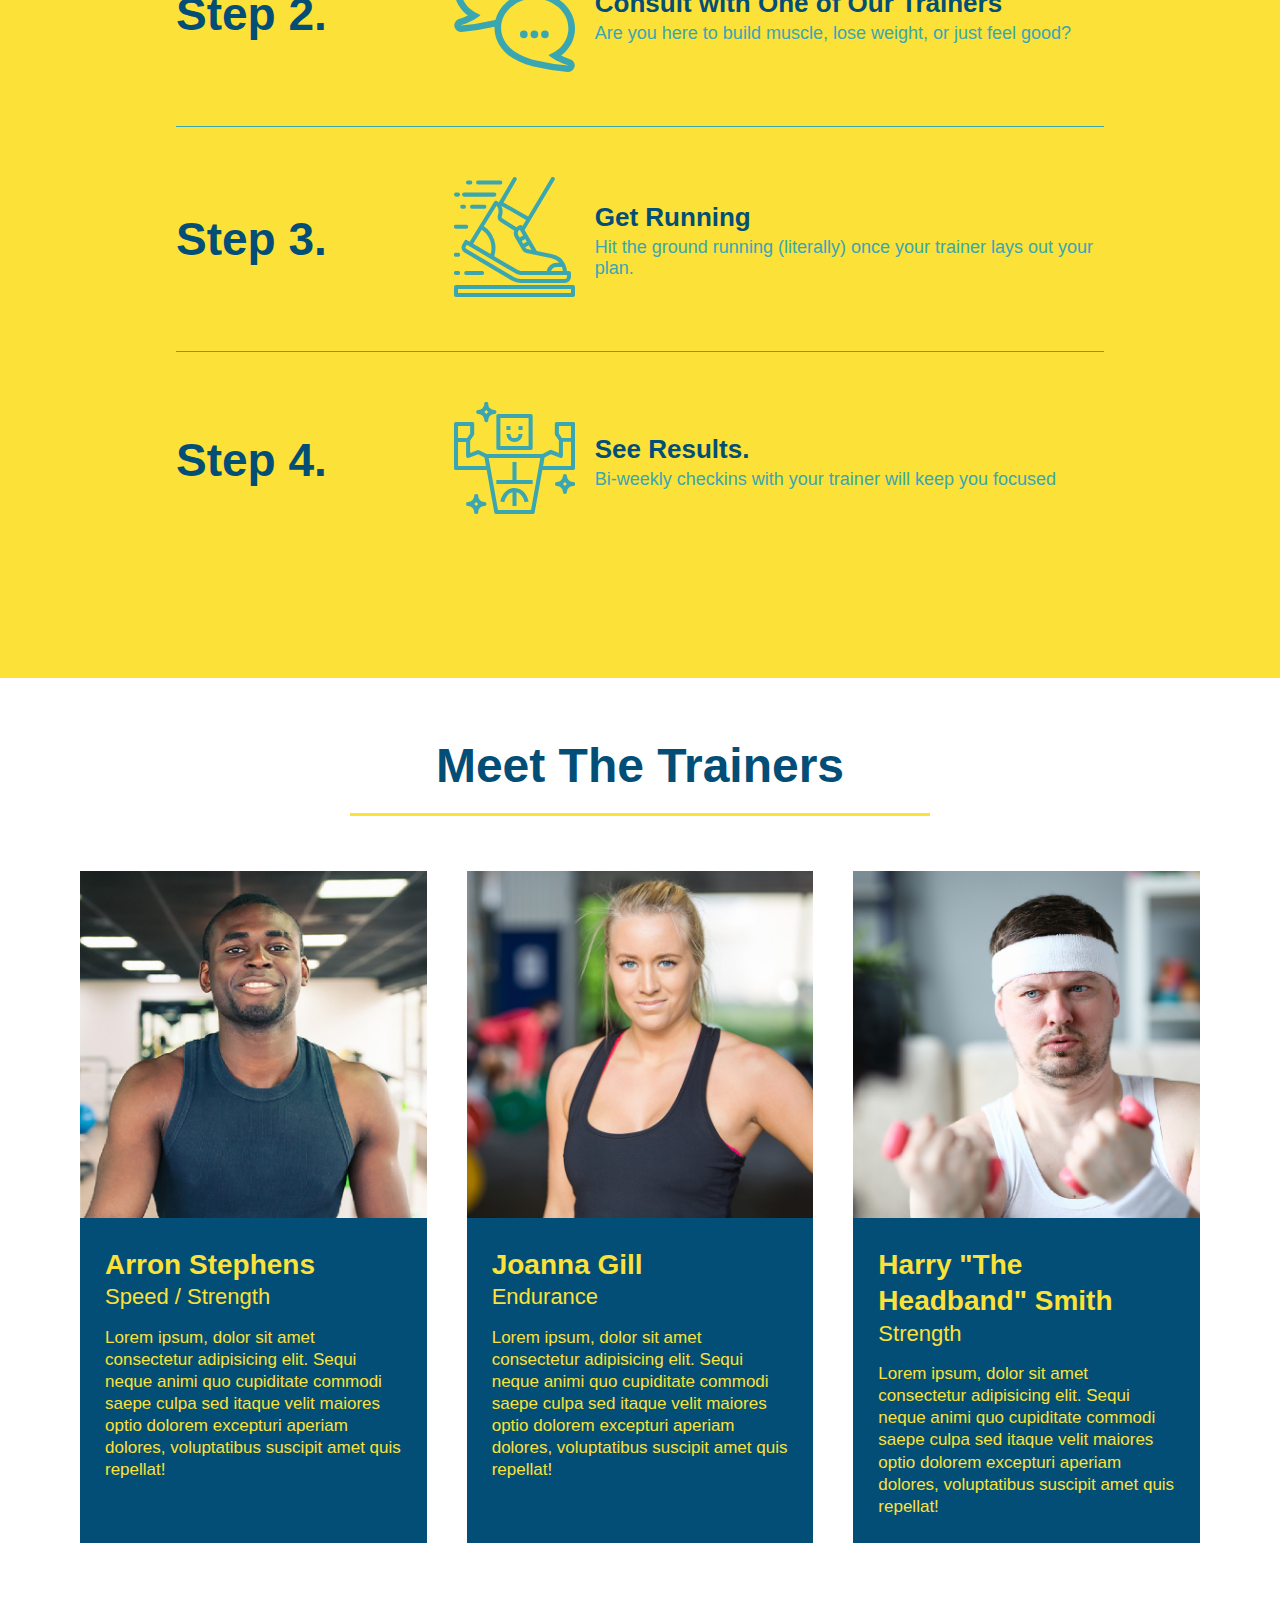
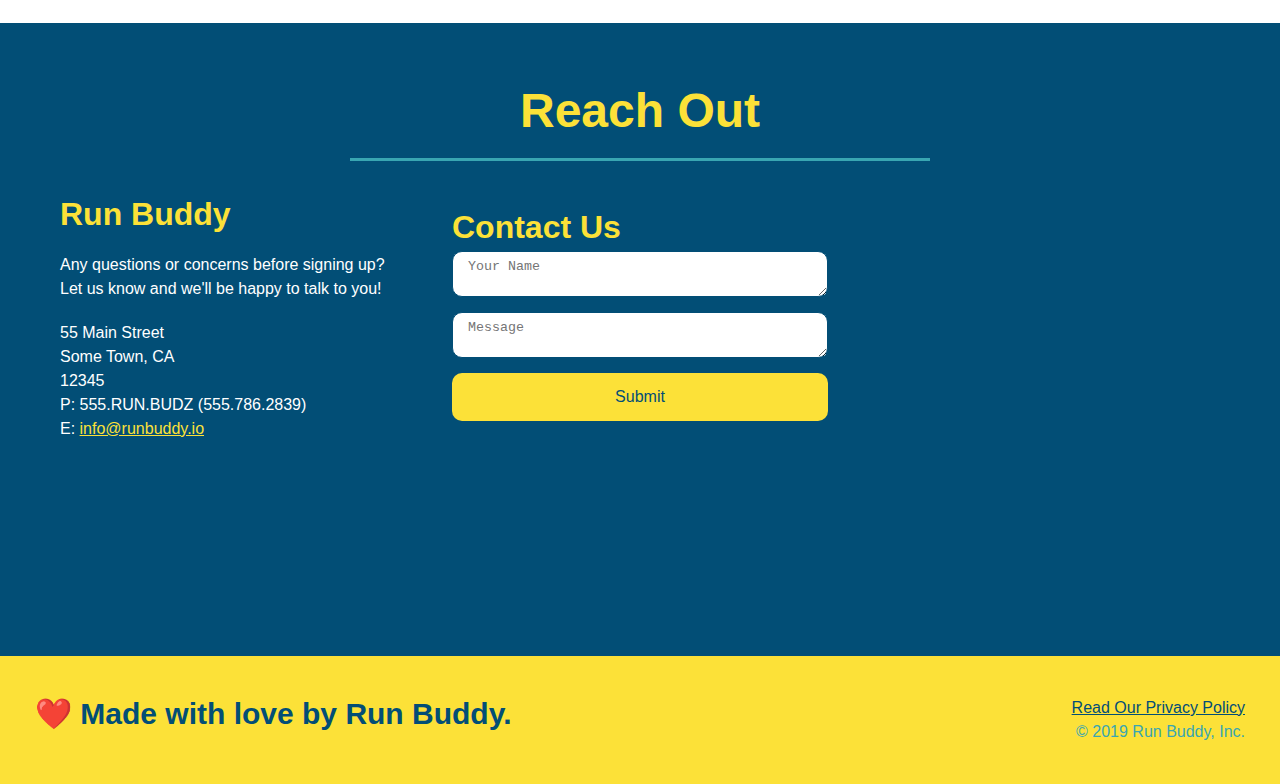
==== commit 9accba4f: "revisions" ====
--- a/index.html
+++ b/index.html
@@ -6,6 +6,7 @@
     <meta name="viewport" content="width=device=width, initial-scale 1.0"/>
     <title>Run buddy</title>
     <link rel="stylesheet" href="./assests/css/style.css">
+    
     </head>
 
 <body>
@@ -210,10 +211,10 @@
                     <div class="contact-form">
                         <h3>Contact Us</h3>
                         <form>
-                            <label for="contact-name">Your Name</label>
-                            <input type="text" id="contact-name" placeholder="Your Name"/>
-
-                            <label for="contact-message">Message</label>
+                            <label for="contact-name"></label>
+                            <textarea id="contact-name" placeholder="Your Name"></textarea>
+
+                            <label for="contact-message"></label>
                             <textarea id="contact-message" placeholder="Message"></textarea>
 
                             <button type="submit">Submit</button>
--- a/assests/css/style.css
+++ b/assests/css/style.css
@@ -63,7 +63,6 @@
 }
  
  header nav ul li a {
-     background-color: #fce138;
      padding: 10px 15px;
      font-weight: lighter;
      font-size: 1.55vw;
@@ -125,6 +124,7 @@
     margin: 3.5%;   
     border-radius: 15px;
     box-shadow: 0 0 10px rgba(252, 225, 56, 0.8);
+    opacity: 0.75;
 }
 
 .hero-form h3 {
@@ -186,9 +186,7 @@
     background-color: #39a6b2;
 }
 
-.checkbox-wrapper input, .radio-wrapper input {
-    opacity: ;
-}
+    
 
 .checkbox-wrapper label, .radio-wrapper label {
     position: relative;
@@ -205,7 +203,7 @@
     border: 1px solid #024e76;
     position: absolute;
     top: -4px;
-    left: -30px;
+    left: -40px;
 }
 
 .radio-wrapper label::before {
@@ -219,7 +217,7 @@
     border-radius: 50%;
     background: #024e76;
     position: absolute;
-    left: -29px;
+    left: -41px;
     top: -3px;
     background-image: radial-gradient(circle, #39a6b2, #024e76);
 }
@@ -240,7 +238,7 @@
     border-left: 2px solid #024e76;
     border-bottom: 2px solid #024e76;
     position: absolute;
-    left: -26px;
+    left: -40px;
     top: 1px;
     transform: rotate(-58deg);
 }
